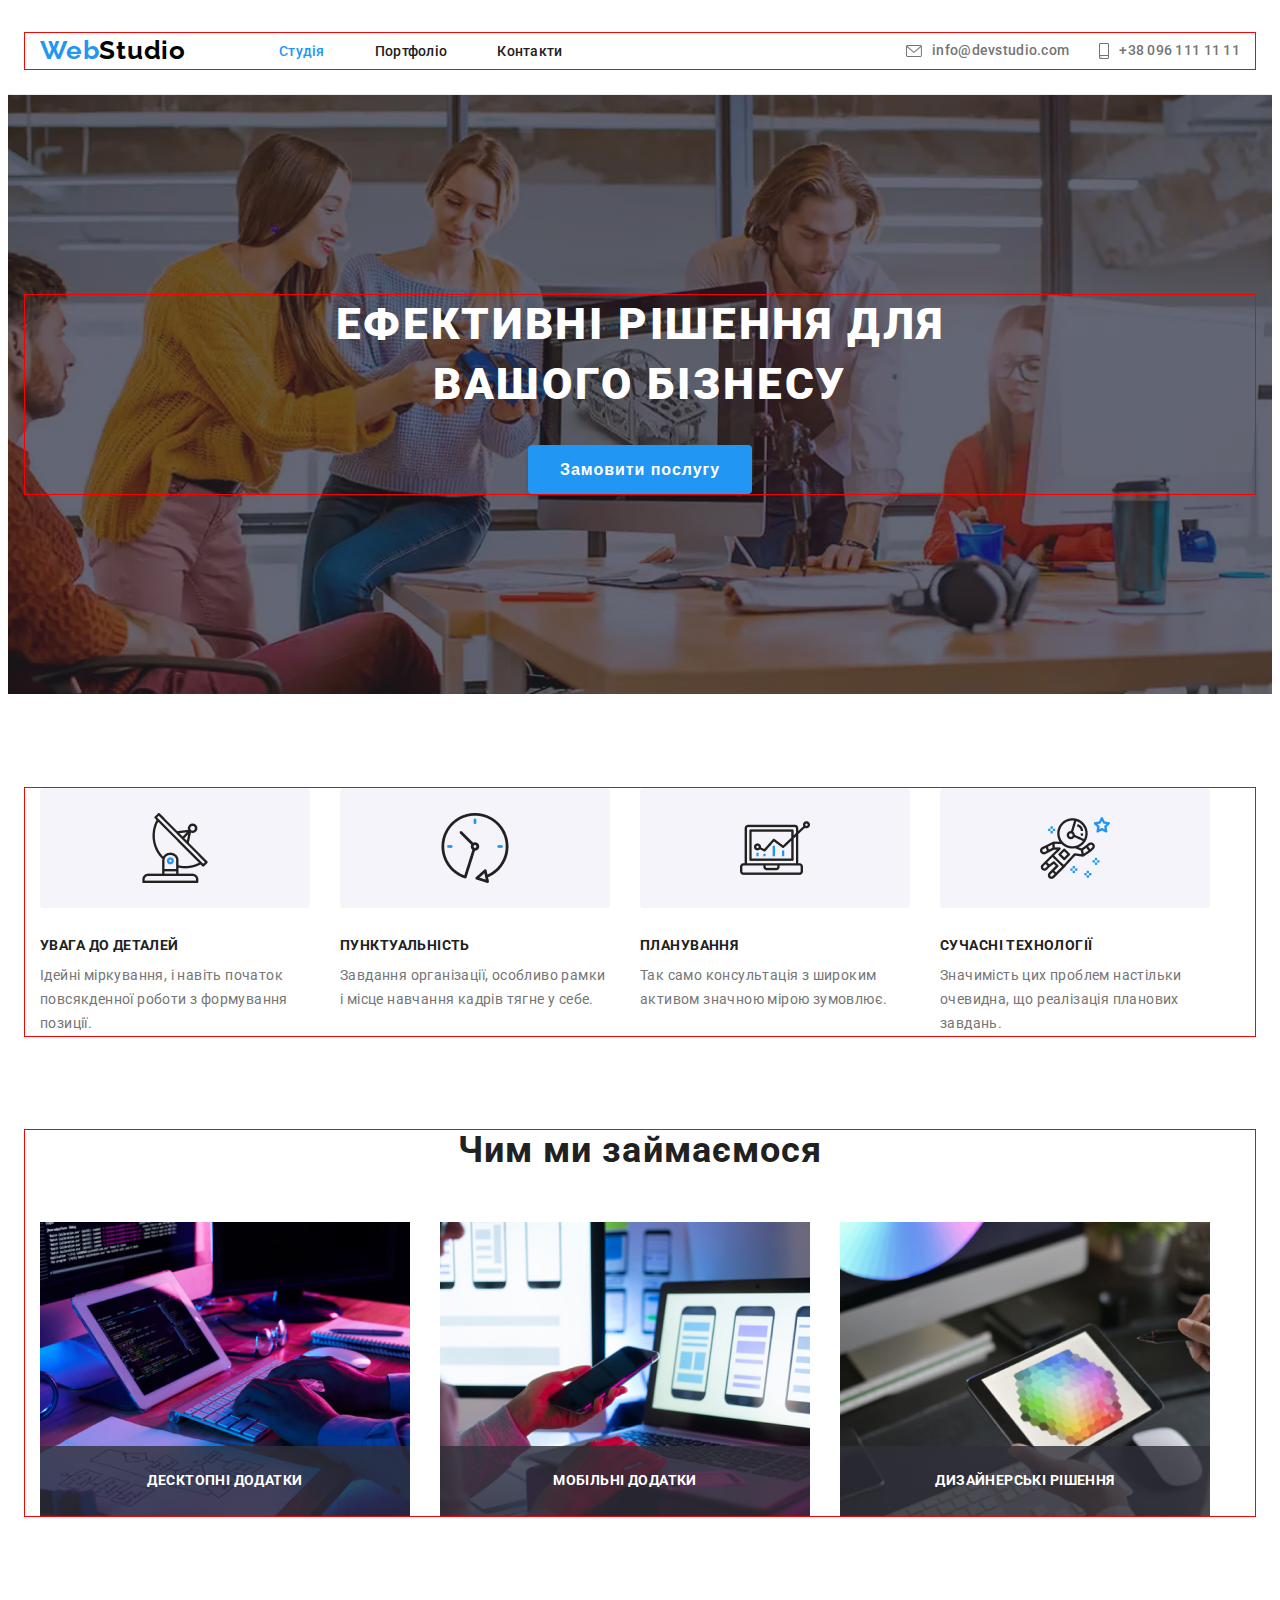
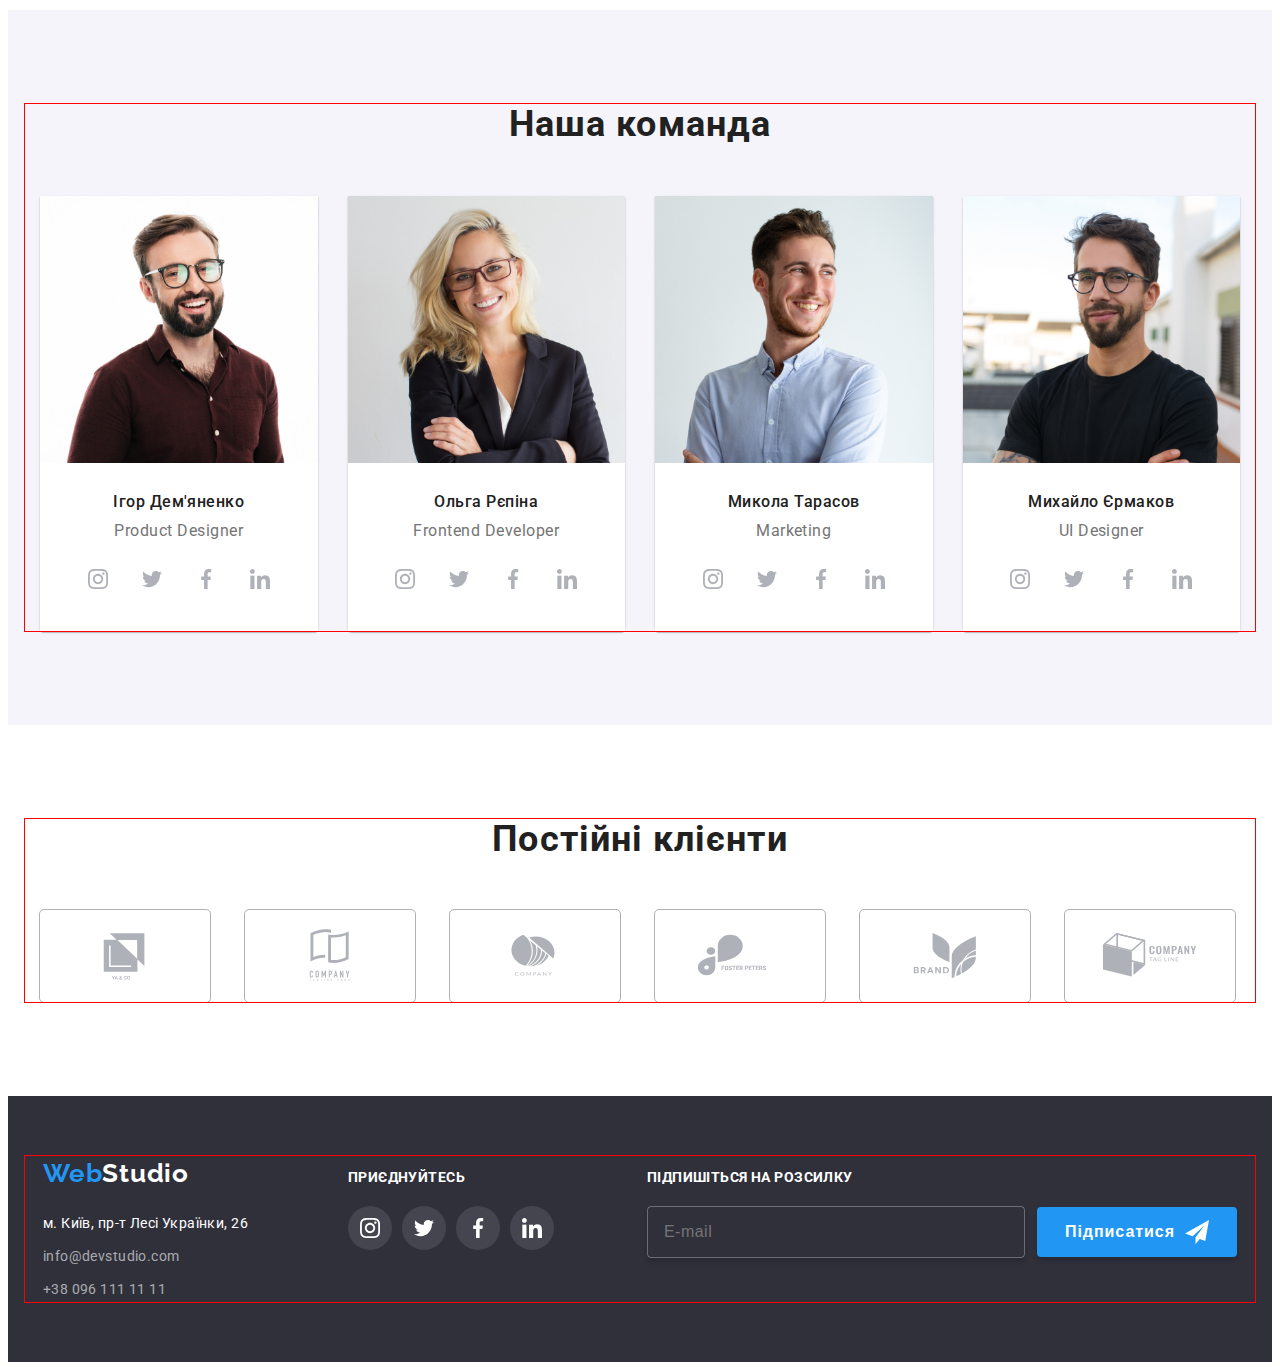
==== index.html @ dd6075b7 "WOTNI" ====
<!DOCTYPE html>
<html lang="en">
  <head>
    <meta charset="UTF-8" />
    <meta name="viewport" content="width=device-width, initial-scale=1.0" />
    <title>Document</title>
    <link
      rel="stylesheet"
      href="https://cdnjs.cloudflare.com/ajax/libs/modern-normalize/2.0.0/modern-normalize.min.css"
      integrity="sha512-4xo8blKMVCiXpTaLzQSLSw3KFOVPWhm/TRtuPVc4WG6kUgjH6J03IBuG7JZPkcWMxJ5huwaBpOpnwYElP/m6wg=="
      crossorigin="anonymous"
      referrerpolicy="no-referrer" />
    <link rel="preconnect" href="https://fonts.googleapis.com" />
    <link rel="preconnect" href="https://fonts.gstatic.com" crossorigin />
    <link
      href="https://fonts.googleapis.com/css2?family=Raleway:ital,wght@0,100..900;1,100..900&family=Roboto:ital,wght@0,100;0,300;0,400;0,500;0,700;0,900;1,100;1,300;1,400;1,500;1,700;1,900&display=swap"
      rel="stylesheet" />
   
    <link rel="stylesheet" href="./style/main.min.css" />
  </head>
  <body>
    <header class="header">
      <div class="container">
        <a href="./index.html" class="header__logo"
          ><span class="header__color">Web</span>Studio</a
        >
        <nav class="nav">
          <ul class="nav__list">
            <li class="nav__item">
              <a href="./index.html" class="nav__link curent">Студія</a>
            </li>
            <li class="nav__item">
              <a href="./pages/portfolio.html" class="nav__link">Портфоліо</a>
            </li>
            <li class="nav__item"><a href="#" class="nav__link">Контакти</a></li>
          </ul>
        </nav>
        <ul class="header__list">
          <li class="header__item">
            <a href="mailto:info@devstudio.com" class="header__link"
              ><svg class="header__icon">
                <use href="./img/symbol-defs.svg#icon-mail"></use>
                </svg><span class="header__cell">info@devstudio.com</span></a
            >
          </li>
          <li class="header__item">
            <a href="tel:+380961111111" class="header__link"
              ><svg class="header__icon">
                <use href="./img/symbol-defs.svg#icon-tel"></use>
                </svg>
                <span class="header__cell">+38 096 111 11 11</span></a>
          </li>
        </ul>
      </div>
    </header>
    <main>
      <section class="hero">
        <div class="container">
          <h1 class="hero__title">Ефективні рішення для вашого бізнесу</h1>
          <button type="button" class="hero__btn" data-modal-open>
            Замовити послугу
          </button>
        </div>
      </section>
      <section class="advant">
        <div class="container">
          <ul class="advant__list">
            <li class="advant__item">
              <h2 class="advant__title">УВАГА ДО ДЕТАЛЕЙ</h2>
              <p class="advant__text">
                Ідейні міркування, і навіть початок повсякденної роботи з
                формування позиції.
              </p>
            </li>
            <li class="advant__item">
              <h2 class="advant__title">ПУНКТУАЛЬНІСТЬ</h2>
              <p class="advant__text">
                Завдання організації, особливо рамки і місце навчання кадрів
                тягне у себе.
              </p>
            </li>
            <li class="advant__item">
              <h2 class="advant__title">ПЛАНУВАННЯ</h2>
              <p class="advant__text">
                Так само консультація з широким активом значною мірою зумовлює.
              </p>
            </li>
            <li class="advant__item">
              <h2 class="advant__title">СУЧАСНІ ТЕХНОЛОГІЇ</h2>
              <p class="advant__text">
                Значимість цих проблем настільки очевидна, що реалізація
                планових завдань.
              </p>
            </li>
          </ul>
        </div>
      </section>
      <section class="work">
        <div class="container">
          <h2 class="work__title">Чим ми займаємося</h2>
          <ul class="work__list">
            <li class="work__item">
              <img src="./img/comp.jpg" alt="comp" class="work-images" />
              <div class="work__wrap">
                <h3 class="work__deck">Десктопні додатки</h3>
              </div>
            </li>
            <li class="work__item">
              <img src="./img/tel.jpg" alt="tel" class="work__images" />
              <div class="work__wrap">
                <h3 class="work__deck">Мобільні додатки</h3>
              </div>
            </li>
            <li class="work__item">
              <img src="./img/tablet.jpg" alt="tablet" class="work__images" />
              <div class="work__wrap">
                <h3 class="work__deck">Дизайнерські рішення</h3>
              </div>
            </li>
          </ul>
        </div>
      </section>
      <section class="team">
        <div class="container">
          <h2 class="team__title">Наша команда</h2>
          <ul class="team__list">
            <li class="team__item">
              <img src="./img/igor.jpg" alt="igor" class="team__img" />
              <div class="team__wrap">
                <h3 class="team__name">Ігор Дем'яненко</h3>
                <p class="team__taxt">Product Designer</p>
                <ul class="team__items">
                  <li class="team__itm">
                    <a href="" class="team__link">
                      <svg class="team__icon">
                        <use href="./img/symbol-defs.svg#icon-instagram"></use>
                      </svg>
                    </a>
                  </li>
                  <li class="team__itm">
                    <a href="" class="team__link">
                      <svg class="team__icon">
                        <use href="./img/symbol-defs.svg#icon-twitter"></use>
                      </svg>
                    </a>
                  </li>
                  <li class="team__itm">
                    <a href="" class="team__link">
                      <svg class="team__icon">
                        <use href="./img/symbol-defs.svg#icon-facebook"></use>
                      </svg>
                    </a>
                  </li>
                  <li class="team__itm">
                    <a href="" class="team__link">
                      <svg class="team__icon">
                        <use href="./img/symbol-defs.svg#icon-linkedin"></use>
                      </svg>
                    </a>
                  </li>
                </ul>
              </div>
            </li>
            <li class="team__item">
              <img src="./img/olha.jpg" alt="olha" class="team__img" />
              <div class="team__wrap">
                <h3 class="team__name">Ольга Рєпіна</h3>
                <p class="team__taxt">Frontend Developer</p>
                <ul class="team__items">
                  <li class="team__itm">
                    <a href="" class="team__link">
                      <svg class="team__icon">
                        <use href="./img/symbol-defs.svg#icon-instagram"></use>
                      </svg>
                    </a>
                  </li>
                  <li class="team__itm">
                    <a href="" class="team__link">
                      <svg class="team__icon">
                        <use href="./img/symbol-defs.svg#icon-twitter"></use>
                      </svg>
                    </a>
                  </li>
                  <li class="team__itm">
                    <a href="" class="team__link">
                      <svg class="team__icon">
                        <use href="./img/symbol-defs.svg#icon-facebook"></use>
                      </svg>
                    </a>
                  </li>
                  <li class="team__itm">
                    <a href="" class="team__link">
                      <svg class="team__icon">
                        <use href="./img/symbol-defs.svg#icon-linkedin"></use>
                      </svg>
                    </a>
                  </li>
                </ul>
              </div>
            </li>
            <li class="team__item">
              <img src="./img/mukola.jpg" alt="mukola" class="team__img" />
              <div class="team__wrap">
                <h3 class="team__name">Микола Тарасов</h3>
                <p class="team__taxt">Marketing</p>
                <ul class="team__items">
                  <li class="team__itm">
                    <a href="" class="team__link">
                      <svg class="team__icon">
                        <use href="./img/symbol-defs.svg#icon-instagram"></use>
                      </svg>
                    </a>
                  </li>
                  <li class="team__itm">
                    <a href="" class="team__link">
                      <svg class="team__icon">
                        <use href="./img/symbol-defs.svg#icon-twitter"></use>
                      </svg>
                    </a>
                  </li>
                  <li class="team__itm">
                    <a href="" class="team__link">
                      <svg class="team__icon">
                        <use href="./img/symbol-defs.svg#icon-facebook"></use>
                      </svg>
                    </a>
                  </li>
                  <li class="team__itm">
                    <a href="" class="team__link">
                      <svg class="team__icon">
                        <use href="./img/symbol-defs.svg#icon-linkedin"></use>
                      </svg>
                    </a>
                  </li>
                </ul>
              </div>
            </li>
            <li class="team__item">
              <img src="./img/michael.jpg" alt="michael" class="team__img" />
              <div class="team__wrap">
                <h3 class="team__name">Михайло Єрмаков</h3>
                <p class="team__taxt">UI Designer</p>
                <ul class="team__items">
                  <li class="team__itm">
                    <a href="" class="team__link">
                      <svg class="team__icon">
                        <use href="./img/symbol-defs.svg#icon-instagram"></use>
                      </svg>
                    </a>
                  </li>
                  <li class="team__itm">
                    <a href="" class="team__link">
                      <svg class="team__icon">
                        <use href="./img/symbol-defs.svg#icon-twitter"></use>
                      </svg>
                    </a>
                  </li>
                  <li class="team__itm">
                    <a href="" class="team__link">
                      <svg class="team__icon">
                        <use href="./img/symbol-defs.svg#icon-facebook"></use>
                      </svg>
                    </a>
                  </li>
                  <li class="team__itm">
                    <a href="" class="team__link">
                      <svg class="team__icon">
                        <use href="./img/symbol-defs.svg#icon-linkedin"></use>
                      </svg>
                    </a>
                  </li>
                </ul>
              </div>
            </li>
          </ul>
        </div>
      </section>
      <section class="client">
        <div class="container">
          <h2 class="client__title">Постійні клієнти</h2>
          <ul class="client__list">
            <li class="client__item">
              <a href="" class="client__link">
                <svg class="client__icon">
                  <use href="./img/symbol-defs.svg#icon-yago"></use>
                </svg>
              </a>
            </li>
            <li class="client__item">
              <a href="" class="client__link">
                <svg class="client__icon">
                  <use href="./img/symbol-defs.svg#icon-company"></use>
                </svg>
              </a>
            </li>
            <li class="client__item">
              <a href="" class="client__link">
                <svg class="client__icon">
                  <use href="./img/symbol-defs.svg#icon-company1"></use>
                </svg>
              </a>
            </li>
            <li class="client__item">
              <a href="" class="client__link">
                <svg class="client__icon">
                  <use href="./img/symbol-defs.svg#icon-foster"></use>
                </svg>
              </a>
            </li>
            <li class="client__item">
              <a href="" class="client__link">
                <svg class="client__icon">
                  <use href="./img/symbol-defs.svg#icon-brand"></use>
                </svg>
              </a>
            </li>
            <li class="client__item">
              <a href="" class="client__link">
                <svg class="client__icon">
                  <use href="./img/symbol-defs.svg#icon-tag-line"></use>
                </svg>
              </a>
            </li>
          </ul>
        </div>
      </section>
    </main>
    <footer class="footer">
      <div class="container">
        <div class="footer__wrapper">
          <a href="./index.html" class="footer__logo"
            ><span class="footer__color">Web</span>Studio</a
          >
          <address class="footer__address">
            <a
              href="https://www.google.com/maps?sca_esv=b5919fffce7396f9&sca_upv=1&rlz=1C1CHZN_ruUA982UA982&output=search&q=%D0%BC.+%D0%9A%D0%B8%D1%97%D0%B2,+%D0%BF%D1%80-%D1%82+%D0%9B%D0%B5%D1%81%D1%96+%D0%A3%D0%BA%D1%80%D0%B0%D1%97%D0%BD%D0%BA%D0%B8,+26&source=lnms&fbs=[base64]&entry=mc&ved=1t:200715&ictx=111"
              target="_blank"
              class="footer__position"
              >м. Київ, пр-т Лесі Українки, 26</a
            >
            <ul class="footer__list">
              <li class="footer__item">
                <a href="mailto:info@devstudio.com" class="footer__link"
                  >info@devstudio.com</a
                >
              </li>
              <li class="footer__item">
                <a href="tel:+380961111111" class="footer__link"
                  >+38 096 111 11 11</a
                >
              </li>
            </ul>
          </address>
        </div>
        <div class="footer__box">
          <h2 class="footer__title">приєднуйтесь</h2>
          <ul class="footer__items">
            <li class="footer__itm">
              <a href="" class="footer__social">
                <svg class="footer__icon">
                  <use href="./img/symbol-defs.svg#icon-instagram"></use>
                </svg>
              </a>
            </li>
            <li class="footer__itm">
              <a href="" class="footer__social">
                <svg class="footer__icon">
                  <use href="./img/symbol-defs.svg#icon-twitter"></use>
                </svg>
              </a>
            </li>
            <li class="footer__itm">
              <a href="" class="footer__social">
                <svg class="footer__icon">
                  <use href="./img/symbol-defs.svg#icon-facebook"></use>
                </svg>
              </a>
            </li>
            <li class="footer__itm">
              <a href="" class="footer__social">
                <svg class="footer__icon">
                  <use href="./img/symbol-defs.svg#icon-linkedin"></use>
                </svg>
              </a>
            </li>
          </ul>
        </div>
        <div class="footer__block">
          <b class="footer__subscribe">Підпишіться на розсилку</b>
          <form class="footer__form">
            <input type="email" placeholder="E-mail" class="footer__input" />
            <button type="submit" class="footer__btn">
              Підписатися
              <svg class="footer__plane">
                <use href="./img/symbol-defs.svg#icon-plane"></use>
              </svg>
            </button>
          </form>
        </div>
      </div>
    </footer>
    <!-- <div class="backdrop is-hidden" data-modal>
      <div class="modal">
        <h2 class="modal__title">Залиште свої дані, ми вам передзвонимо</h2>
        <form class="modal__form">
          <div class="modal__box">
            <label class="modal__label" for="name"
              >Ім'я
              <input type="text" class="modal__input" id="name" required />
              <svg class="modal__icon">
                <use href="./img/symbol-defs.svg#icon-person"></use>
              </svg>
            </label>
          </div>
          <div class="modal__box">
            <label class="modal__label" for="tel"
              >Телефон
              <input
                type="tel"
                class="modal__input"
                id="tel"
                required
                pattern="^(\+?38)?0\d{9}$"
                placeholder="+380501234567" />

              <svg class="modal__icon">
                <use href="./img/symbol-defs.svg#icon-phone"></use>
              </svg>
            </label>
          </div>
          <div class="modal__box">
            <label class="modal__label" for="post"
              >Пошта
              <input type="email" class="modal__input" id="post" required />

              <svg class="modal__icon">
                <use href="./img/symbol-defs.svg#icon-email"></use>
              </svg>
            </label>
          </div>
          <label class="modal__label" for="coment"
            >Коментар
            <textarea
              name="feedback"
              placeholder="Введіть текст"
              class="modal__coment"
              id="coment"
              required></textarea>
          </label>
          <div class="modal__wrap">
            <label class="modal__checked" for="check">
              <input type="checkbox" class="modal__check" id="check" required />
              <span class="modal__span">Погоджуюся з розсилкою та приймаю</span>
            </label>
            <a href="/" class="modal__link"> Умови договору</a>
          </div>
          <button type="submit" class="modal__btn">Відправити</button>
          <button type="button" class="btn__close" data-modal-close>
            <svg class="form__close">
              <use href="./img/symbol-defs.svg#icon-close"></use>
            </svg>
          </button>
        </form>
      </div>
    </div> -->
    <script src="./js/modal.js"></script>
  </body>
</html>
---- style/main.min.css ----
body{font-family:"Roboto"}.container{max-width:1200px;margin:0 auto;padding:0 15px;outline:1px solid red}@media screen and (min-width: 480px){.container{width:480px}}@media screen and (min-width: 768px){.container{width:768px}}@media screen and (min-width: 1200px){.container{width:1200px}}ul{list-style:none;margin:0;padding:0}a{text-decoration:none}img{display:block;width:100%;height:auto;max-width:100%}h1,h2,h3,p{margin:0}.header{padding:10px 0;border-bottom:1px solid #ececec}@media screen and (min-width: 768px){.header{padding:21px 0}}@media screen and (min-width: 1200px){.header{padding:25px 0}}.header>.container{display:flex;align-items:center}.header__logo{color:#000;font-family:"Raleway";font-size:24px;font-weight:700;line-height:1.38;letter-spacing:.72px;margin-right:auto;animation:logo-scale 5000ms alternate infinite}@media screen and (min-width: 768px){.header__logo{margin-right:88px}}@media screen and (min-width: 1200px){.header__logo{font-size:26px;letter-spacing:.78px;margin-right:93px}}@keyframes logo-scale{0%{transform:scale(0.9)}100%{transform:scale(1.1)}}.header__color{color:#2196f3}.header__list{display:none;margin-left:auto}@media screen and (min-width: 768px){.header__list{display:flex;flex-direction:column;gap:10px}}@media screen and (min-width: 1200px){.header__list{flex-direction:row;gap:30px}}.header__item:nth-child(2) .header__icon{width:10px;height:16px}.header__link{display:flex;align-items:center;gap:10px}.header__link:hover .header__cell,.header__link:focus .header__cell{color:#2196f3}.header__link:hover .header__icon,.header__link:focus .header__icon{fill:#2196f3}.header__cell{color:#757575;font-size:14px;font-weight:500;line-height:1.14;letter-spacing:.28px;transition:color 250ms cubic-bezier(0.4, 0, 0.2, 1)}.header__icon{width:16px;height:12px;fill:#757575;transition:fill 250ms cubic-bezier(0.4, 0, 0.2, 1)}.nav{display:none}@media screen and (min-width: 768px){.nav{display:block}}.nav__list{display:flex;gap:50px}.nav__item{position:relative}.nav__link{color:#212121;font-size:14px;font-weight:500;line-height:1.14;letter-spacing:.28px;transition:color 250ms cubic-bezier(0.4, 0, 0.2, 1)}.nav__link:hover,.nav__link:focus{color:#2196f3}.curent{color:#2196f3}.curent::after{content:"";display:block;opacity:0;border-radius:2px;background-color:#2196f3;width:100%;height:4px;position:absolute;top:49px;left:0;transition:550ms cubic-bezier(0.4, 0, 0.2, 1);transform:scale(0)}.curent:hover::after{opacity:1;transform:scale(1)}.hero{padding-top:118px;padding-bottom:118px;background-image:linear-gradient(rgba(47, 48, 58, 0.4), rgba(47, 48, 58, 0.4)),url(../img/hero.webp);background-position:center;background-repeat:no-repeat;background-size:cover;text-align:center;overflow:hidden}@media screen and (min-width: 1200px){.hero{padding-top:200px;padding-bottom:200px}}.hero__title{color:#fff;text-align:center;font-size:26px;font-weight:900;line-height:1.36;letter-spacing:1.56px;text-transform:uppercase;width:100%;margin-left:auto;margin-right:auto;margin-bottom:30px;animation-name:title-move;animation-duration:2000ms}@media screen and (min-width: 480px){.hero__title{width:360px}}@media screen and (min-width: 1200px){.hero__title{font-size:44px;letter-spacing:2.64px;width:696px}}@keyframes title-move{0%{transform:translateX(-1500px) scale(0);color:#000}100%{transform:translateX(0) scale(1);color:#fff}}.hero__btn{color:#fff;text-align:center;font-size:16px;font-weight:700;line-height:1.87;letter-spacing:.96px;background-color:#2196f3;padding:10px 24px;border:none;border-radius:4px;box-shadow:0px 4px 4px 0px rgba(0,0,0,.15);animation-name:btn-move;animation-duration:2000ms}@media screen and (min-width: 1200px){.hero__btn{padding:10px 32px}}@keyframes btn-move{0%{transform:translateX(1500px) rotate(0) scale(0);color:#000;background-color:red}100%{transform:translateX(0) rotate(360deg) scale(1);color:#fff;background-color:#2196f3}}.advant{padding-top:60px}@media screen and (min-width: 1200px){.advant{padding-top:94px}}.advant__list{display:flex;flex-wrap:wrap;gap:30px}.advant__item::before{content:"";margin-bottom:30px;display:block;width:100%;height:120px;border-radius:4px;background-color:#f5f4fa;background-position:center;background-repeat:no-repeat}@media screen and (min-width: 480px){.advant__item::before{width:450px}}@media screen and (min-width: 768px){.advant__item::before{width:354px}}@media screen and (min-width: 1200px){.advant__item::before{width:270px}}.advant__item:first-child::before{background-image:url(../img/antenna.png)}.advant__item:nth-child(2)::before{background-image:url(../img/clock.png)}.advant__item:nth-child(3)::before{background-image:url(../img/diagram.png)}.advant__item:last-child::before{background-image:url(../img/astronaut.png)}.advant__title{color:#212121;font-size:14px;font-weight:700;line-height:1.14;letter-spacing:.42px;text-transform:uppercase;margin-bottom:10px;text-align:center}@media screen and (min-width: 768px){.advant__title{text-align:start}}.advant__text{width:100%;color:#757575;font-size:14px;font-weight:400;line-height:1.71;letter-spacing:.4px}@media screen and (min-width: 480px){.advant__text{width:450px}}@media screen and (min-width: 768px){.advant__text{width:354px}}@media screen and (min-width: 1200px){.advant__text{width:270px}}.work{display:none;padding-top:94px;padding-bottom:94px;text-align:center}@media screen and (min-width: 1200px){.work{display:block}}.work__title{color:#212121;text-align:center;font-size:36px;font-weight:700;line-height:1.16;letter-spacing:1.08px;margin-bottom:50px}.work__list{display:flex;gap:30px}.work__item{position:relative}.work__wrap{padding-top:27px;padding-bottom:27px;background-color:rgba(47,48,58,.8);position:absolute;bottom:0;left:0;width:100%}.work__deck{color:#fff;text-align:center;font-size:14px;font-weight:700;line-height:1.14;letter-spacing:.42px;text-transform:uppercase}.team{padding-top:60px;padding-bottom:60px;text-align:center;background-color:#f5f4fa}@media screen and (min-width: 1200px){.team{padding-top:94px;padding-bottom:94px}}.team__title{color:#212121;text-align:center;font-weight:700;margin-bottom:30px;font-size:28px;line-height:1.178571429;letter-spacing:.84px}@media screen and (min-width: 1200px){.team__title{margin-bottom:50px;line-height:1.16;letter-spacing:1.08px;font-size:36px}}.team__list{display:flex;gap:30px;flex-wrap:wrap}.team__item{flex-basis:100%;border-radius:0px 0px 4px 4px;box-shadow:0px 1px 3px 0px rgba(0,0,0,.12),0px 1px 1px 0px rgba(0,0,0,.14),0px 2px 1px 0px rgba(0,0,0,.2)}@media screen and (min-width: 480px){.team__item{flex-basis:100%}}@media screen and (min-width: 768px){.team__item{flex-basis:calc((100% - 30px)/2)}}@media screen and (min-width: 1200px){.team__item{flex-basis:calc((100% - 90px)/4)}}.team__img{width:100%}.team__wrap{padding-top:30px;padding-bottom:24px;background:#fff}@media screen and (min-width: 1200px){.team__wrap{padding-bottom:30px}}.team__name{color:#212121;text-align:center;font-size:16px;font-weight:500;line-height:1.18;letter-spacing:.48px;margin-bottom:10px}.team__taxt{color:#757575;text-align:center;font-size:16px;font-weight:400;line-height:1.18;letter-spacing:.48px;margin-bottom:16px}.team__items{display:flex;justify-content:center;gap:10px}.team__link{padding:12px 12px;border-radius:50%;display:flex;justify-content:center;align-items:center;transition-property:background-color;transition-duration:250ms;transition-timing-function:cubic-bezier(0.4, 0, 0.2, 1)}.team__link:hover,.team__link:focus{border:none;background-color:#2196f3;outline:0px solid #2196f3}.team__link:hover .team__icon,.team__link:focus .team__icon{fill:#fff}.team__icon{width:20px;height:20px;fill:#afb1b8;transition-property:fill;transition-duration:250ms;transition-timing-function:cubic-bezier(0.4, 0, 0.2, 1)}.client{padding-top:60px;padding-bottom:60px;text-align:center}@media screen and (min-width: 1200px){.client{padding-top:94px;padding-bottom:94px}}.client__title{color:#212121;text-align:center;font-size:28px;font-weight:700;line-height:1.16;letter-spacing:.84px;margin-bottom:30px}@media screen and (min-width: 1200px){.client__title{margin-bottom:50px;font-size:36px;letter-spacing:1.08px}}.client__list{display:flex;gap:30px;flex-wrap:wrap}.client__item{flex-basis:calc((100% - 30px)/2)}@media screen and (min-width: 480px){.client__item{flex-basis:calc((100% - 30px)/2)}}@media screen and (min-width: 768px){.client__item{flex-basis:calc((100% - 60px)/3)}}@media screen and (min-width: 1200px){.client__item{flex-basis:calc((100% - 150px)/6)}}.client__item:hover .client__link{border-color:#2196f3}.client__item:hover .client__icon{fill:#2196f3}.client__link{border-radius:4px;outline:1px solid #afb1b8;height:92px;width:100%;display:flex;justify-content:center;align-items:center;transition-property:border-color;transition-duration:250ms;transition-timing-function:cubic-bezier(0.4, 0, 0.2, 1)}@media screen and (min-width: 486px){.client__link{width:210px}}@media screen and (min-width: 768px){.client__link{width:226px}}@media screen and (min-width: 1200px){.client__link{width:170px}}.client__icon{width:106px;height:60px;fill:#afb1b8;transition-property:fill;transition-duration:250ms;transition-timing-function:cubic-bezier(0.4, 0, 0.2, 1)}.footer{padding-top:60px;padding-bottom:60px;background-color:#2f303a}.footer>.container{display:flex;align-items:first baseline;flex-wrap:wrap;justify-content:center;flex-direction:column}@media screen and (min-width: 768px){.footer>.container{flex-direction:row}}.footer__wrapper{width:235px}.footer__logo{color:#fff;font-family:"Raleway";font-size:24px;font-weight:700;line-height:1.38;letter-spacing:.72px}@media screen and (min-width: 1200px){.footer__logo{font-size:26px;letter-spacing:.78px}}.footer__color{color:#2196f3}.footer__address{font-style:normal;margin-top:20px}@media screen and (min-width: 768px){.footer__box{margin-left:165px}}@media screen and (min-width: 1200px){.footer__box{margin-left:70px}}.footer__position{color:#fff;font-size:14px;font-weight:400;line-height:1.71;letter-spacing:.42px;margin-bottom:9px}.footer__list{display:flex;flex-direction:column;gap:9px;margin-top:9px}.footer__link{color:rgba(255,255,255,.6);font-size:14px;font-weight:400;line-height:1.71;letter-spacing:.42px}.footer__title{color:#fff;font-size:14px;font-weight:700;line-height:1.14;letter-spacing:.42px;text-transform:uppercase;margin-bottom:20px}.footer__items{display:flex;gap:10px}.footer__social{padding:12px;display:flex;justify-content:center;align-items:center;border-radius:50%;background-color:rgba(255,255,255,.1);transition-property:background-color;transition-duration:250ms;transition-timing-function:cubic-bezier(0.4, 0, 0.2, 1)}.footer__social:hover{background-color:#2196f3}.footer__icon{width:20px;height:20px;fill:#fff;transition-property:fill;transition-duration:250ms;transition-timing-function:cubic-bezier(0.4, 0, 0.2, 1)}.footer__block{margin-left:93px}.footer__subscribe{color:#fff;font-size:14px;font-weight:700;line-height:1.14;letter-spacing:.42px;text-transform:uppercase;margin-bottom:20px;display:inline-block}.footer__form{display:flex;align-items:center;gap:20px;flex-direction:column}@media screen and (min-width: 1200px){.footer__form{flex-direction:row;gap:12px}}.footer__input{color:rgba(255,255,255,.6);font-size:16px;font-weight:400;line-height:1.25;letter-spacing:.48px;padding-top:15px;padding-bottom:15px;padding-left:16px;border-radius:4px;border:1px solid rgba(255,255,255,.3);background:rgba(33,150,243,0);box-shadow:0px 4px 4px 0px rgba(0,0,0,.15);width:358px}.footer__btn{color:#fff;background-color:#2196f3;padding:10px 28px;text-align:center;font-size:16px;font-weight:700;line-height:1.87;letter-spacing:.96px;border-radius:4px;box-shadow:0px 4px 4px 0px rgba(0,0,0,.15);border:none;display:flex;align-items:center;gap:10px}.footer__plane{width:24px;height:24px;fill:#fff}.backdrop{position:fixed;display:flex;justify-content:center;align-items:center;top:0;left:0;width:100%;height:100%;background-image:linear-gradient(rgba(0, 0, 0, 0.5), rgba(0, 0, 0, 0.5));opacity:1;transition:opacity 400ms cubic-bezier(0.175, 0.885, 0.32, 1.275)}.is-hidden{opacity:0;pointer-events:none;visibility:hidden}.is-hidden .modal{transform:translate(0) rotate(360deg)}.modal{position:absolute;top:50%;left:50%;transform:translate(-50%, -50%);padding:40px;border-radius:4px;background:#fff;box-shadow:0px 1px 3px 0px rgba(0,0,0,.12),0px 1px 1px 0px rgba(0,0,0,.14),0px 2px 1px 0px rgba(0,0,0,.2);transition:visibility 400ms cubic-bezier(0.175, 0.885, 0.32, 1.275),opacity 400ms cubic-bezier(0.175, 0.885, 0.32, 1.275),box-shadow 400ms cubic-bezier(0.175, 0.885, 0.32, 1.275),transform 1s}.modal__title{color:#212121;text-align:center;font-size:20px;font-weight:700;line-height:1.15;letter-spacing:.6px;margin-bottom:12px;text-align:center}.modal__form{font-size:20px}.modal__box{position:relative}.modal__label{color:#757575;font-size:12px;font-weight:400;line-height:1.16;letter-spacing:.12px}.modal__icon{width:18px;height:18px;fill:#212121;position:absolute;top:55%;left:14px}.modal__input{display:block;margin-top:4px;margin-bottom:10px;width:100%;height:40px;border-radius:4px;border:1px solid rgba(33,33,33,.2);outline:rgba(0,0,0,0);padding:11px 12px 11px 42px;font-size:14px}.modal__input:hover,.modal__input:focus{border:1px solid #2196f3}.modal__input:hover+.modal__icon,.modal__input:focus+.modal__icon{fill:#2196f3}.modal__coment{display:block;margin-top:4px;margin-bottom:20px;padding:12px 16px;border-radius:4px;border:1px solid rgba(33,33,33,.2);width:100%;height:120px;color:rgba(117,117,117,.5);font-size:12px;font-weight:400;line-height:1.16;letter-spacing:.12px;resize:none;outline:rgba(0,0,0,0);font-size:14px}.modal__coment:focus{border-color:#2196f3}.modal__wrap{display:flex;align-items:center;gap:4px;margin-left:12px;margin-right:11px}.modal__checked{display:flex;align-items:center}.modal__check{width:16px;height:15px}.modal__span{color:#757575;font-size:14px;font-weight:400;line-height:1.71;letter-spacing:.42px;margin-left:8px}.modal__link{color:#2196f3;font-size:14px;font-weight:400;line-height:24px;letter-spacing:.42px;text-decoration-line:underline}.modal__btn{color:#fff;text-align:center;font-size:16px;font-weight:700;line-height:1.87;letter-spacing:.96px;padding:10px 52px;background-color:#2196f3;border:none;border-radius:4px;box-shadow:0px 4px 4px 0px rgba(0,0,0,.15);display:block;margin-left:auto;margin-right:auto;margin-top:30px}.btn__close{position:absolute;top:8px;right:8px;background-color:rgba(0,0,0,0);width:30px;height:30px;border-radius:50%;border:1px solid rgba(0,0,0,.1);outline:rgba(0,0,0,0);display:flex;justify-content:center;align-items:center}.btn__close:hover,.btn__close:focus{cursor:pointer}.btn__close:hover .form__close,.btn__close:focus .form__close{fill:#2196f3}.form__close{width:18px;height:18px;fill:#000}.card{padding-top:94px;padding-bottom:94px}.card__list{display:flex;flex-wrap:wrap;gap:30px}.card__item{flex-basis:calc((100% - 60px)/3);border:1px solid #eee;transition-property:box-shadow;transition-duration:250ms;transition-timing-function:cubic-bezier(0.4, 0, 0.2, 1)}.card__item:hover{box-shadow:0px 1px 1px 0px rgba(0,0,0,.12),0px 4px 4px 0px rgba(0,0,0,.06),1px 4px 6px 0px rgba(0,0,0,.16)}.card__item:hover .card__desk{opacity:1}.card__box{position:relative;overflow:hidden}.card__img{width:100%}.card__desk{width:100%;height:100%;background-color:#2196f3;padding:63px 24px;color:#fff;font-size:18px;font-weight:400;line-height:1.55;letter-spacing:.54px;opacity:0;position:absolute;top:0;left:0;transition-property:opacity;transition-duration:250ms;transition-timing-function:cubic-bezier(0.4, 0, 0.2, 1)}.card__wrap{padding:20px 24px}.card__title{color:#212121;font-size:18px;font-weight:700;line-height:2;letter-spacing:1.08px;margin-bottom:4px}.card__text{color:#757575;font-size:16px;font-weight:400;line-height:1.87;letter-spacing:.48px}.button__list{display:flex;gap:8px;justify-content:center;margin-bottom:50px}.button__btn{color:#212121;text-align:center;font-size:16px;font-style:normal;font-weight:500;line-height:1.62;letter-spacing:.48px;border-radius:4px;background:#f5f4fa;padding:6px 22px;border:none;transition-property:color,background-color,box-shadow;transition-duration:250ms;transition-timing-function:cubic-bezier(0.4, 0, 0.2, 1)}.button__btn:hover,.button__btn:focus{color:#fff;background-color:#2196f3;box-shadow:0px 3px 1px 0px rgba(0,0,0,.1),0px 1px 2px 0px rgba(0,0,0,.08),0px 2px 2px 0px rgba(0,0,0,.12)}/*# sourceMappingURL=main.min.css.map */
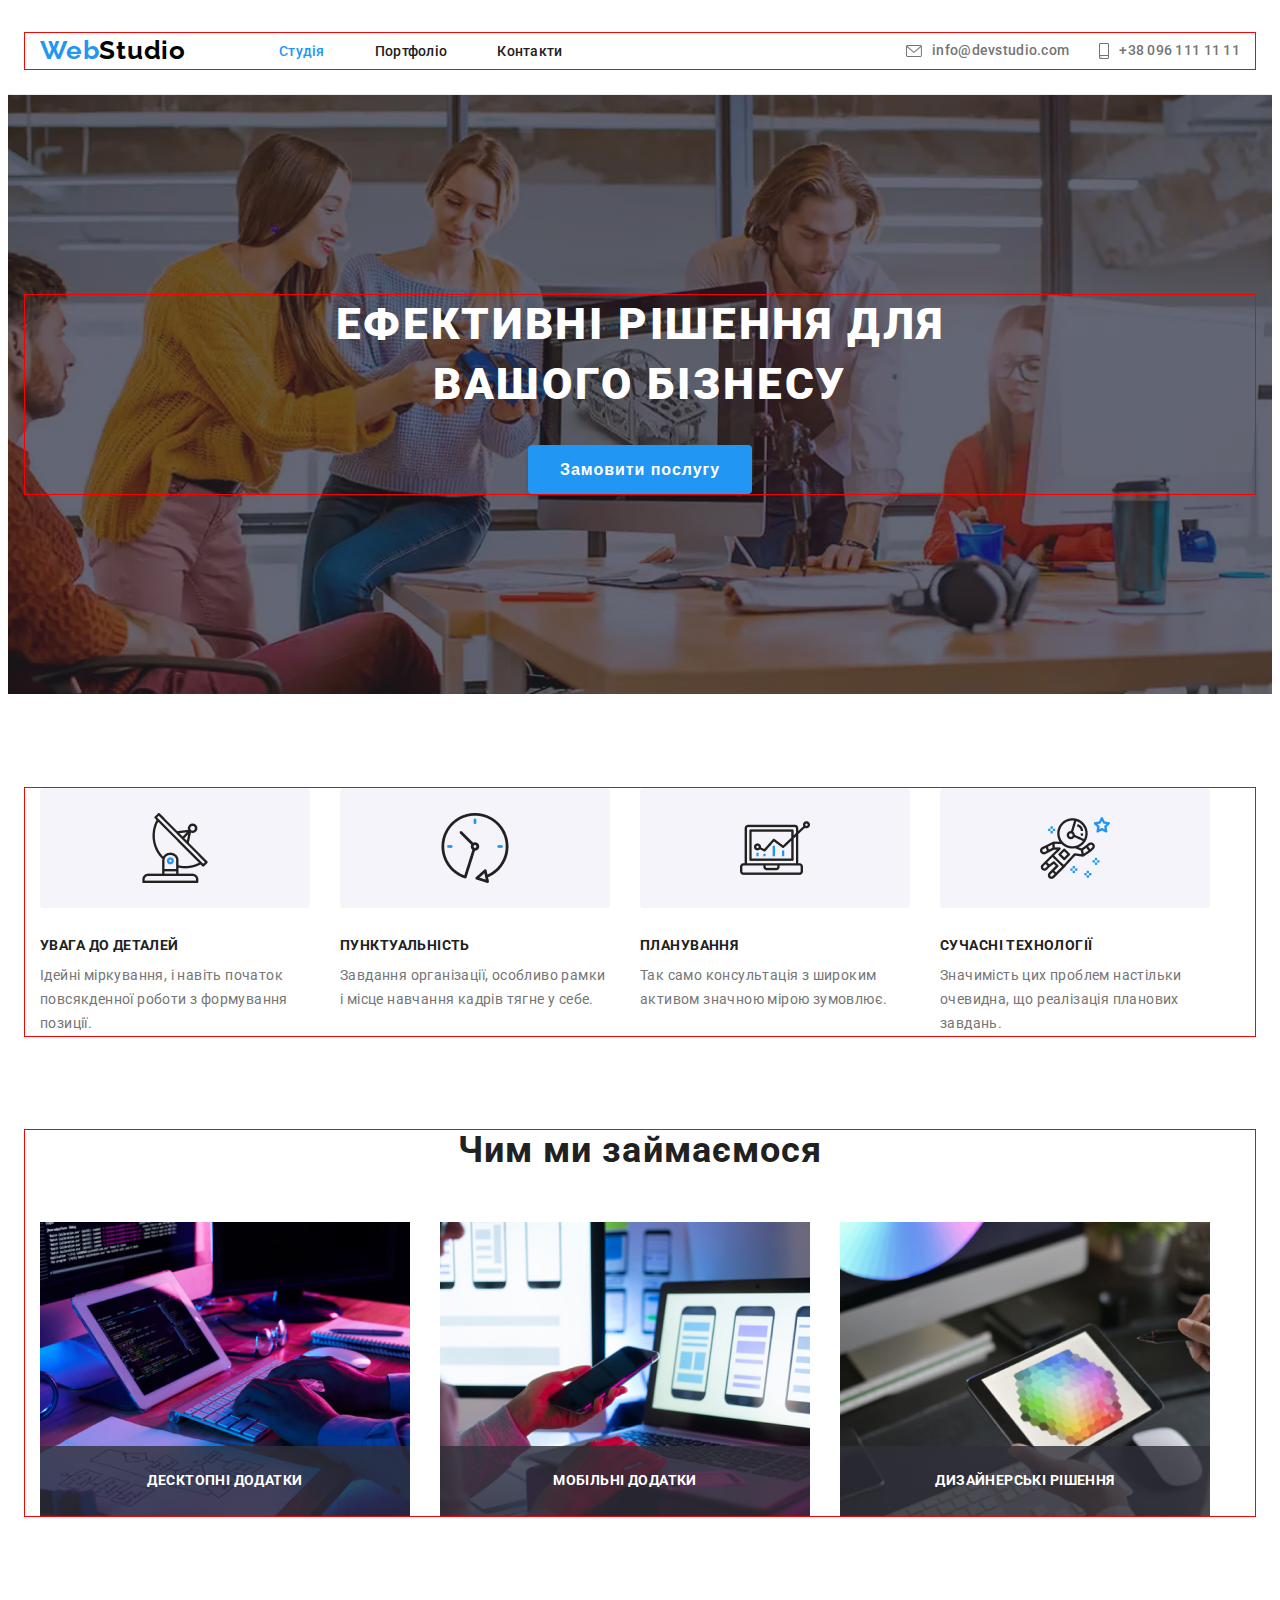
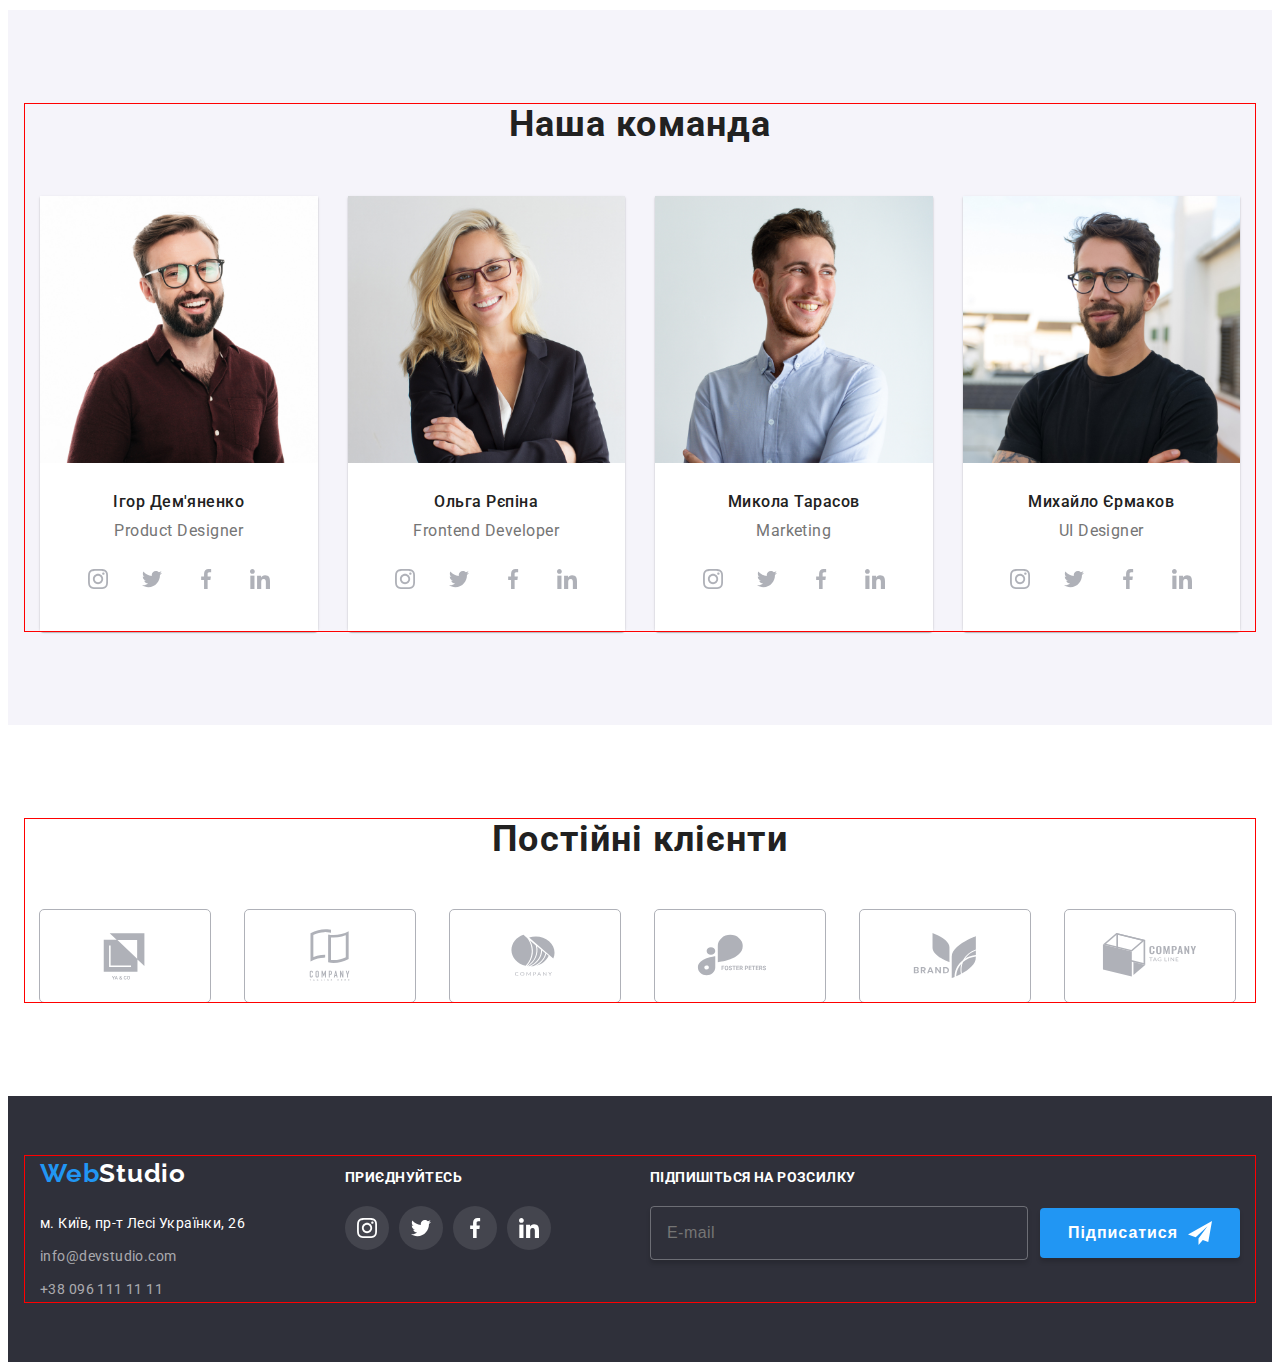
==== commit 5e94ce5b: "fff" ====
--- a/index.html
+++ b/index.html
@@ -24,6 +24,11 @@
         <a href="./index.html" class="header__logo"
           ><span class="header__color">Web</span>Studio</a
         >
+        <button type="button" class="header__menu" data-menu-open>
+          <svg class="header__burger">
+            <use href="./img/symbol-defs.svg#icon-menu"></use>
+          </svg>
+        </button>
         <nav class="nav">
           <ul class="nav__list">
             <li class="nav__item">
@@ -51,6 +56,30 @@
                 <span class="header__cell">+38 096 111 11 11</span></a>
           </li>
         </ul>
+        <div class="menu is-hidden" data-menu>
+          <button type="button" class="menu__close" data-menu-close>
+            <svg class="menu__icon">
+              <use href="./img/symbol-defs.svg#icon-close"></use>
+            </svg>
+          </button>
+          <ul class="menu__list">
+            <li class="menu__item"><a href="./index.html" class="menu__link">Студія</a></li>
+            <li class="menu__item"><a href="./pages/portfolio.html" class="menu__link">Портфоліо</a></li>
+            <li class="menu__item"><a href="#" class="menu__link">Контакти</a></li>
+
+          </ul>
+          <ul class="menu__items">
+            <li class="menu__elem"><a href="tel:+380961111111" class="menu__contacttel">+38 096 111 11 11</a></li>
+            <li class="menu__elem"><a href="mailto:info@devstudio.com" class="menu__contact">info@devstudio.com</a></li>
+          </ul>
+
+        <ul class="menu__social">
+          <li class="menu__el"><a href="#" class="menu__ciberlink">Instagram</a></li>
+          <li class="menu__el"><a href="#" class="menu__ciberlink">Twitter</a></li>
+          <li class="menu__el"><a href="#" class="menu__ciberlink">Facebook</a></li>
+          <li class="menu__el"><a href="#" class="menu__ciberlink">LinkedIn</a></li>
+        </ul>
+        </div>
       </div>
     </header>
     <main>
@@ -399,7 +428,7 @@
         </div>
       </div>
     </footer>
-    <!-- <div class="backdrop is-hidden" data-modal>
+    <div class="backdrop is-hidden" data-modal>
       <div class="modal">
         <h2 class="modal__title">Залиште свої дані, ми вам передзвонимо</h2>
         <form class="modal__form">
@@ -462,7 +491,8 @@
           </button>
         </form>
       </div>
-    </div> -->
+    </div>
     <script src="./js/modal.js"></script>
+    <script src="./js/mobile-menu.js"></script>
   </body>
 </html>
--- a/style/main.min.css
+++ b/style/main.min.css
@@ -1 +1 @@
-body{font-family:"Roboto"}.container{max-width:1200px;margin:0 auto;padding:0 15px;outline:1px solid red}@media screen and (min-width: 480px){.container{width:480px}}@media screen and (min-width: 768px){.container{width:768px}}@media screen and (min-width: 1200px){.container{width:1200px}}ul{list-style:none;margin:0;padding:0}a{text-decoration:none}img{display:block;width:100%;height:auto;max-width:100%}h1,h2,h3,p{margin:0}.header{padding:10px 0;border-bottom:1px solid #ececec}@media screen and (min-width: 768px){.header{padding:21px 0}}@media screen and (min-width: 1200px){.header{padding:25px 0}}.header>.container{display:flex;align-items:center}.header__logo{color:#000;font-family:"Raleway";font-size:24px;font-weight:700;line-height:1.38;letter-spacing:.72px;margin-right:auto;animation:logo-scale 5000ms alternate infinite}@media screen and (min-width: 768px){.header__logo{margin-right:88px}}@media screen and (min-width: 1200px){.header__logo{font-size:26px;letter-spacing:.78px;margin-right:93px}}@keyframes logo-scale{0%{transform:scale(0.9)}100%{transform:scale(1.1)}}.header__color{color:#2196f3}.header__list{display:none;margin-left:auto}@media screen and (min-width: 768px){.header__list{display:flex;flex-direction:column;gap:10px}}@media screen and (min-width: 1200px){.header__list{flex-direction:row;gap:30px}}.header__item:nth-child(2) .header__icon{width:10px;height:16px}.header__link{display:flex;align-items:center;gap:10px}.header__link:hover .header__cell,.header__link:focus .header__cell{color:#2196f3}.header__link:hover .header__icon,.header__link:focus .header__icon{fill:#2196f3}.header__cell{color:#757575;font-size:14px;font-weight:500;line-height:1.14;letter-spacing:.28px;transition:color 250ms cubic-bezier(0.4, 0, 0.2, 1)}.header__icon{width:16px;height:12px;fill:#757575;transition:fill 250ms cubic-bezier(0.4, 0, 0.2, 1)}.nav{display:none}@media screen and (min-width: 768px){.nav{display:block}}.nav__list{display:flex;gap:50px}.nav__item{position:relative}.nav__link{color:#212121;font-size:14px;font-weight:500;line-height:1.14;letter-spacing:.28px;transition:color 250ms cubic-bezier(0.4, 0, 0.2, 1)}.nav__link:hover,.nav__link:focus{color:#2196f3}.curent{color:#2196f3}.curent::after{content:"";display:block;opacity:0;border-radius:2px;background-color:#2196f3;width:100%;height:4px;position:absolute;top:49px;left:0;transition:550ms cubic-bezier(0.4, 0, 0.2, 1);transform:scale(0)}.curent:hover::after{opacity:1;transform:scale(1)}.hero{padding-top:118px;padding-bottom:118px;background-image:linear-gradient(rgba(47, 48, 58, 0.4), rgba(47, 48, 58, 0.4)),url(../img/hero.webp);background-position:center;background-repeat:no-repeat;background-size:cover;text-align:center;overflow:hidden}@media screen and (min-width: 1200px){.hero{padding-top:200px;padding-bottom:200px}}.hero__title{color:#fff;text-align:center;font-size:26px;font-weight:900;line-height:1.36;letter-spacing:1.56px;text-transform:uppercase;width:100%;margin-left:auto;margin-right:auto;margin-bottom:30px;animation-name:title-move;animation-duration:2000ms}@media screen and (min-width: 480px){.hero__title{width:360px}}@media screen and (min-width: 1200px){.hero__title{font-size:44px;letter-spacing:2.64px;width:696px}}@keyframes title-move{0%{transform:translateX(-1500px) scale(0);color:#000}100%{transform:translateX(0) scale(1);color:#fff}}.hero__btn{color:#fff;text-align:center;font-size:16px;font-weight:700;line-height:1.87;letter-spacing:.96px;background-color:#2196f3;padding:10px 24px;border:none;border-radius:4px;box-shadow:0px 4px 4px 0px rgba(0,0,0,.15);animation-name:btn-move;animation-duration:2000ms}@media screen and (min-width: 1200px){.hero__btn{padding:10px 32px}}@keyframes btn-move{0%{transform:translateX(1500px) rotate(0) scale(0);color:#000;background-color:red}100%{transform:translateX(0) rotate(360deg) scale(1);color:#fff;background-color:#2196f3}}.advant{padding-top:60px}@media screen and (min-width: 1200px){.advant{padding-top:94px}}.advant__list{display:flex;flex-wrap:wrap;gap:30px}.advant__item::before{content:"";margin-bottom:30px;display:block;width:100%;height:120px;border-radius:4px;background-color:#f5f4fa;background-position:center;background-repeat:no-repeat}@media screen and (min-width: 480px){.advant__item::before{width:450px}}@media screen and (min-width: 768px){.advant__item::before{width:354px}}@media screen and (min-width: 1200px){.advant__item::before{width:270px}}.advant__item:first-child::before{background-image:url(../img/antenna.png)}.advant__item:nth-child(2)::before{background-image:url(../img/clock.png)}.advant__item:nth-child(3)::before{background-image:url(../img/diagram.png)}.advant__item:last-child::before{background-image:url(../img/astronaut.png)}.advant__title{color:#212121;font-size:14px;font-weight:700;line-height:1.14;letter-spacing:.42px;text-transform:uppercase;margin-bottom:10px;text-align:center}@media screen and (min-width: 768px){.advant__title{text-align:start}}.advant__text{width:100%;color:#757575;font-size:14px;font-weight:400;line-height:1.71;letter-spacing:.4px}@media screen and (min-width: 480px){.advant__text{width:450px}}@media screen and (min-width: 768px){.advant__text{width:354px}}@media screen and (min-width: 1200px){.advant__text{width:270px}}.work{display:none;padding-top:94px;padding-bottom:94px;text-align:center}@media screen and (min-width: 1200px){.work{display:block}}.work__title{color:#212121;text-align:center;font-size:36px;font-weight:700;line-height:1.16;letter-spacing:1.08px;margin-bottom:50px}.work__list{display:flex;gap:30px}.work__item{position:relative}.work__wrap{padding-top:27px;padding-bottom:27px;background-color:rgba(47,48,58,.8);position:absolute;bottom:0;left:0;width:100%}.work__deck{color:#fff;text-align:center;font-size:14px;font-weight:700;line-height:1.14;letter-spacing:.42px;text-transform:uppercase}.team{padding-top:60px;padding-bottom:60px;text-align:center;background-color:#f5f4fa}@media screen and (min-width: 1200px){.team{padding-top:94px;padding-bottom:94px}}.team__title{color:#212121;text-align:center;font-weight:700;margin-bottom:30px;font-size:28px;line-height:1.178571429;letter-spacing:.84px}@media screen and (min-width: 1200px){.team__title{margin-bottom:50px;line-height:1.16;letter-spacing:1.08px;font-size:36px}}.team__list{display:flex;gap:30px;flex-wrap:wrap}.team__item{flex-basis:100%;border-radius:0px 0px 4px 4px;box-shadow:0px 1px 3px 0px rgba(0,0,0,.12),0px 1px 1px 0px rgba(0,0,0,.14),0px 2px 1px 0px rgba(0,0,0,.2)}@media screen and (min-width: 480px){.team__item{flex-basis:100%}}@media screen and (min-width: 768px){.team__item{flex-basis:calc((100% - 30px)/2)}}@media screen and (min-width: 1200px){.team__item{flex-basis:calc((100% - 90px)/4)}}.team__img{width:100%}.team__wrap{padding-top:30px;padding-bottom:24px;background:#fff}@media screen and (min-width: 1200px){.team__wrap{padding-bottom:30px}}.team__name{color:#212121;text-align:center;font-size:16px;font-weight:500;line-height:1.18;letter-spacing:.48px;margin-bottom:10px}.team__taxt{color:#757575;text-align:center;font-size:16px;font-weight:400;line-height:1.18;letter-spacing:.48px;margin-bottom:16px}.team__items{display:flex;justify-content:center;gap:10px}.team__link{padding:12px 12px;border-radius:50%;display:flex;justify-content:center;align-items:center;transition-property:background-color;transition-duration:250ms;transition-timing-function:cubic-bezier(0.4, 0, 0.2, 1)}.team__link:hover,.team__link:focus{border:none;background-color:#2196f3;outline:0px solid #2196f3}.team__link:hover .team__icon,.team__link:focus .team__icon{fill:#fff}.team__icon{width:20px;height:20px;fill:#afb1b8;transition-property:fill;transition-duration:250ms;transition-timing-function:cubic-bezier(0.4, 0, 0.2, 1)}.client{padding-top:60px;padding-bottom:60px;text-align:center}@media screen and (min-width: 1200px){.client{padding-top:94px;padding-bottom:94px}}.client__title{color:#212121;text-align:center;font-size:28px;font-weight:700;line-height:1.16;letter-spacing:.84px;margin-bottom:30px}@media screen and (min-width: 1200px){.client__title{margin-bottom:50px;font-size:36px;letter-spacing:1.08px}}.client__list{display:flex;gap:30px;flex-wrap:wrap}.client__item{flex-basis:calc((100% - 30px)/2)}@media screen and (min-width: 480px){.client__item{flex-basis:calc((100% - 30px)/2)}}@media screen and (min-width: 768px){.client__item{flex-basis:calc((100% - 60px)/3)}}@media screen and (min-width: 1200px){.client__item{flex-basis:calc((100% - 150px)/6)}}.client__item:hover .client__link{border-color:#2196f3}.client__item:hover .client__icon{fill:#2196f3}.client__link{border-radius:4px;outline:1px solid #afb1b8;height:92px;width:100%;display:flex;justify-content:center;align-items:center;transition-property:border-color;transition-duration:250ms;transition-timing-function:cubic-bezier(0.4, 0, 0.2, 1)}@media screen and (min-width: 486px){.client__link{width:210px}}@media screen and (min-width: 768px){.client__link{width:226px}}@media screen and (min-width: 1200px){.client__link{width:170px}}.client__icon{width:106px;height:60px;fill:#afb1b8;transition-property:fill;transition-duration:250ms;transition-timing-function:cubic-bezier(0.4, 0, 0.2, 1)}.footer{padding-top:60px;padding-bottom:60px;background-color:#2f303a}.footer>.container{display:flex;align-items:first baseline;flex-wrap:wrap;justify-content:center;flex-direction:column}@media screen and (min-width: 768px){.footer>.container{flex-direction:row}}.footer__wrapper{width:235px}.footer__logo{color:#fff;font-family:"Raleway";font-size:24px;font-weight:700;line-height:1.38;letter-spacing:.72px}@media screen and (min-width: 1200px){.footer__logo{font-size:26px;letter-spacing:.78px}}.footer__color{color:#2196f3}.footer__address{font-style:normal;margin-top:20px}@media screen and (min-width: 768px){.footer__box{margin-left:165px}}@media screen and (min-width: 1200px){.footer__box{margin-left:70px}}.footer__position{color:#fff;font-size:14px;font-weight:400;line-height:1.71;letter-spacing:.42px;margin-bottom:9px}.footer__list{display:flex;flex-direction:column;gap:9px;margin-top:9px}.footer__link{color:rgba(255,255,255,.6);font-size:14px;font-weight:400;line-height:1.71;letter-spacing:.42px}.footer__title{color:#fff;font-size:14px;font-weight:700;line-height:1.14;letter-spacing:.42px;text-transform:uppercase;margin-bottom:20px}.footer__items{display:flex;gap:10px}.footer__social{padding:12px;display:flex;justify-content:center;align-items:center;border-radius:50%;background-color:rgba(255,255,255,.1);transition-property:background-color;transition-duration:250ms;transition-timing-function:cubic-bezier(0.4, 0, 0.2, 1)}.footer__social:hover{background-color:#2196f3}.footer__icon{width:20px;height:20px;fill:#fff;transition-property:fill;transition-duration:250ms;transition-timing-function:cubic-bezier(0.4, 0, 0.2, 1)}.footer__block{margin-left:93px}.footer__subscribe{color:#fff;font-size:14px;font-weight:700;line-height:1.14;letter-spacing:.42px;text-transform:uppercase;margin-bottom:20px;display:inline-block}.footer__form{display:flex;align-items:center;gap:20px;flex-direction:column}@media screen and (min-width: 1200px){.footer__form{flex-direction:row;gap:12px}}.footer__input{color:rgba(255,255,255,.6);font-size:16px;font-weight:400;line-height:1.25;letter-spacing:.48px;padding-top:15px;padding-bottom:15px;padding-left:16px;border-radius:4px;border:1px solid rgba(255,255,255,.3);background:rgba(33,150,243,0);box-shadow:0px 4px 4px 0px rgba(0,0,0,.15);width:358px}.footer__btn{color:#fff;background-color:#2196f3;padding:10px 28px;text-align:center;font-size:16px;font-weight:700;line-height:1.87;letter-spacing:.96px;border-radius:4px;box-shadow:0px 4px 4px 0px rgba(0,0,0,.15);border:none;display:flex;align-items:center;gap:10px}.footer__plane{width:24px;height:24px;fill:#fff}.backdrop{position:fixed;display:flex;justify-content:center;align-items:center;top:0;left:0;width:100%;height:100%;background-image:linear-gradient(rgba(0, 0, 0, 0.5), rgba(0, 0, 0, 0.5));opacity:1;transition:opacity 400ms cubic-bezier(0.175, 0.885, 0.32, 1.275)}.is-hidden{opacity:0;pointer-events:none;visibility:hidden}.is-hidden .modal{transform:translate(0) rotate(360deg)}.modal{position:absolute;top:50%;left:50%;transform:translate(-50%, -50%);padding:40px;border-radius:4px;background:#fff;box-shadow:0px 1px 3px 0px rgba(0,0,0,.12),0px 1px 1px 0px rgba(0,0,0,.14),0px 2px 1px 0px rgba(0,0,0,.2);transition:visibility 400ms cubic-bezier(0.175, 0.885, 0.32, 1.275),opacity 400ms cubic-bezier(0.175, 0.885, 0.32, 1.275),box-shadow 400ms cubic-bezier(0.175, 0.885, 0.32, 1.275),transform 1s}.modal__title{color:#212121;text-align:center;font-size:20px;font-weight:700;line-height:1.15;letter-spacing:.6px;margin-bottom:12px;text-align:center}.modal__form{font-size:20px}.modal__box{position:relative}.modal__label{color:#757575;font-size:12px;font-weight:400;line-height:1.16;letter-spacing:.12px}.modal__icon{width:18px;height:18px;fill:#212121;position:absolute;top:55%;left:14px}.modal__input{display:block;margin-top:4px;margin-bottom:10px;width:100%;height:40px;border-radius:4px;border:1px solid rgba(33,33,33,.2);outline:rgba(0,0,0,0);padding:11px 12px 11px 42px;font-size:14px}.modal__input:hover,.modal__input:focus{border:1px solid #2196f3}.modal__input:hover+.modal__icon,.modal__input:focus+.modal__icon{fill:#2196f3}.modal__coment{display:block;margin-top:4px;margin-bottom:20px;padding:12px 16px;border-radius:4px;border:1px solid rgba(33,33,33,.2);width:100%;height:120px;color:rgba(117,117,117,.5);font-size:12px;font-weight:400;line-height:1.16;letter-spacing:.12px;resize:none;outline:rgba(0,0,0,0);font-size:14px}.modal__coment:focus{border-color:#2196f3}.modal__wrap{display:flex;align-items:center;gap:4px;margin-left:12px;margin-right:11px}.modal__checked{display:flex;align-items:center}.modal__check{width:16px;height:15px}.modal__span{color:#757575;font-size:14px;font-weight:400;line-height:1.71;letter-spacing:.42px;margin-left:8px}.modal__link{color:#2196f3;font-size:14px;font-weight:400;line-height:24px;letter-spacing:.42px;text-decoration-line:underline}.modal__btn{color:#fff;text-align:center;font-size:16px;font-weight:700;line-height:1.87;letter-spacing:.96px;padding:10px 52px;background-color:#2196f3;border:none;border-radius:4px;box-shadow:0px 4px 4px 0px rgba(0,0,0,.15);display:block;margin-left:auto;margin-right:auto;margin-top:30px}.btn__close{position:absolute;top:8px;right:8px;background-color:rgba(0,0,0,0);width:30px;height:30px;border-radius:50%;border:1px solid rgba(0,0,0,.1);outline:rgba(0,0,0,0);display:flex;justify-content:center;align-items:center}.btn__close:hover,.btn__close:focus{cursor:pointer}.btn__close:hover .form__close,.btn__close:focus .form__close{fill:#2196f3}.form__close{width:18px;height:18px;fill:#000}.card{padding-top:94px;padding-bottom:94px}.card__list{display:flex;flex-wrap:wrap;gap:30px}.card__item{flex-basis:calc((100% - 60px)/3);border:1px solid #eee;transition-property:box-shadow;transition-duration:250ms;transition-timing-function:cubic-bezier(0.4, 0, 0.2, 1)}.card__item:hover{box-shadow:0px 1px 1px 0px rgba(0,0,0,.12),0px 4px 4px 0px rgba(0,0,0,.06),1px 4px 6px 0px rgba(0,0,0,.16)}.card__item:hover .card__desk{opacity:1}.card__box{position:relative;overflow:hidden}.card__img{width:100%}.card__desk{width:100%;height:100%;background-color:#2196f3;padding:63px 24px;color:#fff;font-size:18px;font-weight:400;line-height:1.55;letter-spacing:.54px;opacity:0;position:absolute;top:0;left:0;transition-property:opacity;transition-duration:250ms;transition-timing-function:cubic-bezier(0.4, 0, 0.2, 1)}.card__wrap{padding:20px 24px}.card__title{color:#212121;font-size:18px;font-weight:700;line-height:2;letter-spacing:1.08px;margin-bottom:4px}.card__text{color:#757575;font-size:16px;font-weight:400;line-height:1.87;letter-spacing:.48px}.button__list{display:flex;gap:8px;justify-content:center;margin-bottom:50px}.button__btn{color:#212121;text-align:center;font-size:16px;font-style:normal;font-weight:500;line-height:1.62;letter-spacing:.48px;border-radius:4px;background:#f5f4fa;padding:6px 22px;border:none;transition-property:color,background-color,box-shadow;transition-duration:250ms;transition-timing-function:cubic-bezier(0.4, 0, 0.2, 1)}.button__btn:hover,.button__btn:focus{color:#fff;background-color:#2196f3;box-shadow:0px 3px 1px 0px rgba(0,0,0,.1),0px 1px 2px 0px rgba(0,0,0,.08),0px 2px 2px 0px rgba(0,0,0,.12)}/*# sourceMappingURL=main.min.css.map */+body{font-family:"Roboto"}.container{max-width:1200px;margin:0 auto;padding:0 15px;outline:1px solid red}@media screen and (min-width: 480px){.container{width:480px}}@media screen and (min-width: 768px){.container{width:768px}}@media screen and (min-width: 1200px){.container{width:1200px}}ul{list-style:none;margin:0;padding:0}a{text-decoration:none}img{display:block;width:100%;height:auto;max-width:100%}h1,h2,h3,p{margin:0}.header{padding:10px 0;border-bottom:1px solid #ececec}@media screen and (min-width: 768px){.header{padding:21px 0}}@media screen and (min-width: 1200px){.header{padding:25px 0}}.header>.container{display:flex;align-items:center}.header__logo{color:#000;font-family:"Raleway";font-size:24px;font-weight:700;line-height:1.38;letter-spacing:.72px;margin-right:auto;animation:logo-scale 5000ms alternate infinite}@media screen and (min-width: 768px){.header__logo{margin-right:88px}}@media screen and (min-width: 1200px){.header__logo{font-size:26px;letter-spacing:.78px;margin-right:93px}}@keyframes logo-scale{0%{transform:scale(0.9)}100%{transform:scale(1.1)}}.header__color{color:#2196f3}.header__menu{border:none;background-color:rgba(0,0,0,0)}@media screen and (min-width: 768px){.header__menu{display:none}}.header__burger{width:40px;height:40px}.header__list{display:none;margin-left:auto}@media screen and (min-width: 768px){.header__list{display:flex;flex-direction:column;gap:10px}}@media screen and (min-width: 1200px){.header__list{flex-direction:row;gap:30px}}.header__item:nth-child(2) .header__icon{width:10px;height:16px}.header__link{display:flex;align-items:center;gap:10px}.header__link:hover .header__cell,.header__link:focus .header__cell{color:#2196f3}.header__link:hover .header__icon,.header__link:focus .header__icon{fill:#2196f3}.header__cell{color:#757575;font-size:14px;font-weight:500;line-height:1.14;letter-spacing:.28px;transition:color 250ms cubic-bezier(0.4, 0, 0.2, 1)}.header__icon{width:16px;height:12px;fill:#757575;transition:fill 250ms cubic-bezier(0.4, 0, 0.2, 1)}.nav{display:none}@media screen and (min-width: 768px){.nav{display:block}}.nav__list{display:flex;gap:50px}.nav__item{position:relative}.nav__link{color:#212121;font-size:14px;font-weight:500;line-height:1.14;letter-spacing:.28px;transition:color 250ms cubic-bezier(0.4, 0, 0.2, 1)}.nav__link:hover,.nav__link:focus{color:#2196f3}.curent{color:#2196f3}.curent::after{content:"";display:block;opacity:0;border-radius:2px;background-color:#2196f3;width:100%;height:4px;position:absolute;top:49px;left:0;transition:550ms cubic-bezier(0.4, 0, 0.2, 1);transform:scale(0)}.curent:hover::after{opacity:1;transform:scale(1)}.menu{width:100vw;height:100vh;background-color:#fff;box-shadow:0px 4px 8px 0px rgba(0,0,0,.04),0px 2px 4px 0px rgba(0,0,0,.08),0px 1px 3px 0px rgba(0,0,0,.16);padding:48px 0 48px 40px;position:fixed;top:0;left:0;z-index:1}.menu__close{position:absolute;top:10px;right:15px;background-color:rgba(0,0,0,0);width:40px;height:40px;border-radius:50%;border:1px solid rgba(0,0,0,.1);outline:rgba(0,0,0,0);display:flex;justify-content:center;align-items:center}.menu__close:hover,.menu__close:focus{cursor:pointer}.menu__close:hover .menu__close,.menu__close:focus .menu__close{fill:#2196f3}.menu__close{width:30px;height:30px;fill:#000}.menu__list{display:flex;flex-direction:column;gap:32px}.menu__link{color:#212121;font-size:40px;font-weight:500;line-height:normal;letter-spacing:.8px}.menu__link:hover,.menu__link:focus{color:#2196f3}.menu__items{display:flex;flex-direction:column;gap:32px;margin-top:100px}.menu__contact{color:#757575;font-size:24px;font-weight:500;line-height:normal;letter-spacing:.48px}.menu__contacttel{color:#2196f3;font-size:34px;font-weight:500;line-height:normal;letter-spacing:.68px}.menu__social{display:flex;margin-top:64px;align-items:center;gap:10px;flex-wrap:wrap}.menu__el:not(:last-child) .menu__ciberlink::after{content:"";display:inline-block;width:1px;height:22px;background:rgba(33,33,33,.2);margin-left:10px}.menu__ciberlink{color:#2196f3;font-size:18px;font-weight:500;line-height:22px;letter-spacing:.36px;display:flex;align-items:center}.hero{padding-top:118px;padding-bottom:118px;background-image:linear-gradient(rgba(47, 48, 58, 0.4), rgba(47, 48, 58, 0.4)),url(../img/hero.webp);background-position:center;background-repeat:no-repeat;background-size:cover;text-align:center;overflow:hidden}@media screen and (min-width: 1200px){.hero{padding-top:200px;padding-bottom:200px}}.hero__title{color:#fff;text-align:center;font-size:26px;font-weight:900;line-height:1.36;letter-spacing:1.56px;text-transform:uppercase;width:100%;margin-left:auto;margin-right:auto;margin-bottom:30px;animation-name:title-move;animation-duration:2000ms}@media screen and (min-width: 480px){.hero__title{width:360px}}@media screen and (min-width: 1200px){.hero__title{font-size:44px;letter-spacing:2.64px;width:696px}}@keyframes title-move{0%{transform:translateX(-1500px) scale(0);color:#000}100%{transform:translateX(0) scale(1);color:#fff}}.hero__btn{color:#fff;text-align:center;font-size:16px;font-weight:700;line-height:1.87;letter-spacing:.96px;background-color:#2196f3;padding:10px 24px;border:none;border-radius:4px;box-shadow:0px 4px 4px 0px rgba(0,0,0,.15);animation-name:btn-move;animation-duration:2000ms}@media screen and (min-width: 1200px){.hero__btn{padding:10px 32px}}@keyframes btn-move{0%{transform:translateX(1500px) rotate(0) scale(0);color:#000;background-color:red}100%{transform:translateX(0) rotate(360deg) scale(1);color:#fff;background-color:#2196f3}}.advant{padding-top:60px}@media screen and (min-width: 1200px){.advant{padding-top:94px}}.advant__list{display:flex;flex-wrap:wrap;gap:30px}.advant__item::before{content:"";margin-bottom:30px;display:block;width:100%;height:120px;border-radius:4px;background-color:#f5f4fa;background-position:center;background-repeat:no-repeat}@media screen and (min-width: 480px){.advant__item::before{width:450px}}@media screen and (min-width: 768px){.advant__item::before{width:354px}}@media screen and (min-width: 1200px){.advant__item::before{width:270px}}.advant__item:first-child::before{background-image:url(../img/antenna.png)}.advant__item:nth-child(2)::before{background-image:url(../img/clock.png)}.advant__item:nth-child(3)::before{background-image:url(../img/diagram.png)}.advant__item:last-child::before{background-image:url(../img/astronaut.png)}.advant__title{color:#212121;font-size:14px;font-weight:700;line-height:1.14;letter-spacing:.42px;text-transform:uppercase;margin-bottom:10px;text-align:center}@media screen and (min-width: 768px){.advant__title{text-align:start}}.advant__text{width:100%;color:#757575;font-size:14px;font-weight:400;line-height:1.71;letter-spacing:.4px}@media screen and (min-width: 480px){.advant__text{width:450px}}@media screen and (min-width: 768px){.advant__text{width:354px}}@media screen and (min-width: 1200px){.advant__text{width:270px}}.work{display:none;padding-top:94px;padding-bottom:94px;text-align:center}@media screen and (min-width: 1200px){.work{display:block}}.work__title{color:#212121;text-align:center;font-size:36px;font-weight:700;line-height:1.16;letter-spacing:1.08px;margin-bottom:50px}.work__list{display:flex;gap:30px}.work__item{position:relative}.work__wrap{padding-top:27px;padding-bottom:27px;background-color:rgba(47,48,58,.8);position:absolute;bottom:0;left:0;width:100%}.work__deck{color:#fff;text-align:center;font-size:14px;font-weight:700;line-height:1.14;letter-spacing:.42px;text-transform:uppercase}.team{padding-top:60px;padding-bottom:60px;text-align:center;background-color:#f5f4fa}@media screen and (min-width: 1200px){.team{padding-top:94px;padding-bottom:94px}}.team__title{color:#212121;text-align:center;font-weight:700;margin-bottom:30px;font-size:28px;line-height:1.178571429;letter-spacing:.84px}@media screen and (min-width: 1200px){.team__title{margin-bottom:50px;line-height:1.16;letter-spacing:1.08px;font-size:36px}}.team__list{display:flex;gap:30px;flex-wrap:wrap}.team__item{flex-basis:100%;border-radius:0px 0px 4px 4px;box-shadow:0px 1px 3px 0px rgba(0,0,0,.12),0px 1px 1px 0px rgba(0,0,0,.14),0px 2px 1px 0px rgba(0,0,0,.2)}@media screen and (min-width: 480px){.team__item{flex-basis:100%}}@media screen and (min-width: 768px){.team__item{flex-basis:calc((100% - 30px)/2)}}@media screen and (min-width: 1200px){.team__item{flex-basis:calc((100% - 90px)/4)}}.team__img{width:100%}.team__wrap{padding-top:30px;padding-bottom:24px;background:#fff}@media screen and (min-width: 1200px){.team__wrap{padding-bottom:30px}}.team__name{color:#212121;text-align:center;font-size:16px;font-weight:500;line-height:1.18;letter-spacing:.48px;margin-bottom:10px}.team__taxt{color:#757575;text-align:center;font-size:16px;font-weight:400;line-height:1.18;letter-spacing:.48px;margin-bottom:16px}.team__items{display:flex;justify-content:center;gap:10px}.team__link{padding:12px 12px;border-radius:50%;display:flex;justify-content:center;align-items:center;transition-property:background-color;transition-duration:250ms;transition-timing-function:cubic-bezier(0.4, 0, 0.2, 1)}.team__link:hover,.team__link:focus{border:none;background-color:#2196f3;outline:0px solid #2196f3}.team__link:hover .team__icon,.team__link:focus .team__icon{fill:#fff}.team__icon{width:20px;height:20px;fill:#afb1b8;transition-property:fill;transition-duration:250ms;transition-timing-function:cubic-bezier(0.4, 0, 0.2, 1)}.client{padding-top:60px;padding-bottom:60px;text-align:center}@media screen and (min-width: 1200px){.client{padding-top:94px;padding-bottom:94px}}.client__title{color:#212121;text-align:center;font-size:28px;font-weight:700;line-height:1.16;letter-spacing:.84px;margin-bottom:30px}@media screen and (min-width: 1200px){.client__title{margin-bottom:50px;font-size:36px;letter-spacing:1.08px}}.client__list{display:flex;gap:30px;flex-wrap:wrap}.client__item{flex-basis:calc((100% - 30px)/2)}@media screen and (min-width: 480px){.client__item{flex-basis:calc((100% - 30px)/2)}}@media screen and (min-width: 768px){.client__item{flex-basis:calc((100% - 60px)/3)}}@media screen and (min-width: 1200px){.client__item{flex-basis:calc((100% - 150px)/6)}}.client__item:hover .client__link{border-color:#2196f3}.client__item:hover .client__icon{fill:#2196f3}.client__link{border-radius:4px;outline:1px solid #afb1b8;height:92px;width:100%;display:flex;justify-content:center;align-items:center;transition-property:border-color;transition-duration:250ms;transition-timing-function:cubic-bezier(0.4, 0, 0.2, 1)}@media screen and (min-width: 486px){.client__link{width:210px}}@media screen and (min-width: 768px){.client__link{width:226px}}@media screen and (min-width: 1200px){.client__link{width:170px}}.client__icon{width:106px;height:60px;fill:#afb1b8;transition-property:fill;transition-duration:250ms;transition-timing-function:cubic-bezier(0.4, 0, 0.2, 1)}.footer{padding-top:60px;padding-bottom:60px;background-color:#2f303a;text-align:center}@media screen and (min-width: 1200px){.footer{text-align:start}}.footer>.container{display:flex;align-items:center;flex-wrap:wrap;justify-content:center;flex-direction:column}@media screen and (min-width: 768px){.footer>.container{flex-direction:row;align-items:baseline}}.footer__wrapper{width:235px}.footer__logo{color:#fff;font-family:"Raleway";font-size:24px;font-weight:700;line-height:1.38;letter-spacing:.72px}@media screen and (min-width: 1200px){.footer__logo{font-size:26px;letter-spacing:.78px}}.footer__color{color:#2196f3}.footer__address{font-style:normal;margin-top:20px}.footer__box{margin-top:60px}@media screen and (min-width: 768px){.footer__box{margin-left:165px;margin-top:0}}@media screen and (min-width: 1200px){.footer__box{margin-left:70px}}.footer__position{color:#fff;font-size:14px;font-weight:400;line-height:1.71;letter-spacing:.42px;margin-bottom:9px}.footer__list{display:flex;flex-direction:column;gap:9px;margin-top:9px}.footer__link{color:rgba(255,255,255,.6);font-size:14px;font-weight:400;line-height:1.71;letter-spacing:.42px}.footer__title{color:#fff;font-size:14px;font-weight:700;line-height:1.14;letter-spacing:.42px;text-transform:uppercase;margin-bottom:20px}.footer__items{display:flex;gap:10px}.footer__social{padding:12px;display:flex;justify-content:center;align-items:center;border-radius:50%;background-color:rgba(255,255,255,.1);transition-property:background-color;transition-duration:250ms;transition-timing-function:cubic-bezier(0.4, 0, 0.2, 1)}.footer__social:hover{background-color:#2196f3}.footer__icon{width:20px;height:20px;fill:#fff;transition-property:fill;transition-duration:250ms;transition-timing-function:cubic-bezier(0.4, 0, 0.2, 1)}.footer__block{margin-top:60px}@media screen and (min-width: 1200px){.footer__block{margin-left:auto;margin-top:0}}.footer__subscribe{color:#fff;font-size:14px;font-weight:700;line-height:1.14;letter-spacing:.42px;text-transform:uppercase;margin-bottom:20px;display:inline-block}.footer__form{display:flex;align-items:center;gap:20px;flex-direction:column}@media screen and (min-width: 1200px){.footer__form{flex-direction:row;gap:12px}}.footer__input{color:rgba(255,255,255,.6);font-size:16px;font-weight:400;line-height:1.25;letter-spacing:.48px;padding-left:16px;border-radius:4px;border:1px solid rgba(255,255,255,.3);background:rgba(33,150,243,0);box-shadow:0px 4px 4px 0px rgba(0,0,0,.15);width:100%;height:50px}@media screen and (min-width: 480px){.footer__input{width:450px}}@media screen and (min-width: 1200px){.footer__input{width:358px}}.footer__btn{color:#fff;background-color:#2196f3;padding:10px 28px;text-align:center;font-size:16px;font-weight:700;line-height:1.87;letter-spacing:.96px;border-radius:4px;box-shadow:0px 4px 4px 0px rgba(0,0,0,.15);border:none;display:flex;align-items:center;gap:10px}.footer__plane{width:24px;height:24px;fill:#fff}.backdrop{position:fixed;display:flex;justify-content:center;align-items:center;top:0;left:0;width:100%;height:100%;background-image:linear-gradient(rgba(0, 0, 0, 0.5), rgba(0, 0, 0, 0.5));opacity:1;transition:opacity 400ms cubic-bezier(0.175, 0.885, 0.32, 1.275)}.is-hidden{opacity:0;pointer-events:none;visibility:hidden}.is-hidden .modal{transform:translate(0) rotate(360deg)}.modal{position:absolute;top:50%;left:50%;transform:translate(-50%, -50%);padding:40px;border-radius:4px;background:#fff;box-shadow:0px 1px 3px 0px rgba(0,0,0,.12),0px 1px 1px 0px rgba(0,0,0,.14),0px 2px 1px 0px rgba(0,0,0,.2);transition:visibility 400ms cubic-bezier(0.175, 0.885, 0.32, 1.275),opacity 400ms cubic-bezier(0.175, 0.885, 0.32, 1.275),box-shadow 400ms cubic-bezier(0.175, 0.885, 0.32, 1.275),transform 1s;width:90%}@media screen and (min-width: 480px){.modal{width:450px}}@media screen and (min-width: 1200px){.modal{width:528px}}.modal__title{color:#212121;text-align:center;font-size:20px;font-weight:700;line-height:1.15;letter-spacing:.6px;margin-bottom:12px;text-align:center}.modal__form{font-size:20px}.modal__box{position:relative}.modal__label{color:#757575;font-size:12px;font-weight:400;line-height:1.16;letter-spacing:.12px}.modal__icon{width:18px;height:18px;fill:#212121;position:absolute;top:55%;left:14px}.modal__input{display:block;margin-top:4px;margin-bottom:10px;width:100%;height:40px;border-radius:4px;border:1px solid rgba(33,33,33,.2);outline:rgba(0,0,0,0);padding:11px 12px 11px 42px;font-size:14px}.modal__input:hover,.modal__input:focus{border:1px solid #2196f3}.modal__input:hover+.modal__icon,.modal__input:focus+.modal__icon{fill:#2196f3}.modal__coment{display:block;margin-top:4px;margin-bottom:20px;padding:12px 16px;border-radius:4px;border:1px solid rgba(33,33,33,.2);width:100%;height:120px;color:rgba(117,117,117,.5);font-size:12px;font-weight:400;line-height:1.16;letter-spacing:.12px;resize:none;outline:rgba(0,0,0,0);font-size:14px}.modal__coment:focus{border-color:#2196f3}.modal__wrap{display:flex;align-items:center;gap:4px;margin-left:12px;margin-right:11px}.modal__checked{display:flex;align-items:center}.modal__check{width:16px;height:15px}.modal__span{color:#757575;font-size:14px;font-weight:400;line-height:1.71;letter-spacing:.42px;margin-left:8px}.modal__link{color:#2196f3;font-size:14px;font-weight:400;line-height:24px;letter-spacing:.42px;text-decoration-line:underline}.modal__btn{color:#fff;text-align:center;font-size:16px;font-weight:700;line-height:1.87;letter-spacing:.96px;padding:10px 52px;background-color:#2196f3;border:none;border-radius:4px;box-shadow:0px 4px 4px 0px rgba(0,0,0,.15);display:block;margin-left:auto;margin-right:auto;margin-top:30px}.btn__close{position:absolute;top:8px;right:8px;background-color:rgba(0,0,0,0);width:30px;height:30px;border-radius:50%;border:1px solid rgba(0,0,0,.1);outline:rgba(0,0,0,0);display:flex;justify-content:center;align-items:center}.btn__close:hover,.btn__close:focus{cursor:pointer}.btn__close:hover .form__close,.btn__close:focus .form__close{fill:#2196f3}.form__close{width:18px;height:18px;fill:#000}.card{padding-top:94px;padding-bottom:94px}.card__list{display:flex;flex-wrap:wrap;gap:30px}.card__item{flex-basis:100%;border:1px solid #eee;transition-property:box-shadow;transition-duration:250ms;transition-timing-function:cubic-bezier(0.4, 0, 0.2, 1)}@media screen and (min-width: 480px){.card__item{flex-basis:450px}}@media screen and (min-width: 768px){.card__item{flex-basis:calc((100% - 30px)/2)}}@media screen and (min-width: 1200px){.card__item{flex-basis:calc((100% - 60px)/3)}}.card__item:hover{box-shadow:0px 1px 1px 0px rgba(0,0,0,.12),0px 4px 4px 0px rgba(0,0,0,.06),1px 4px 6px 0px rgba(0,0,0,.16)}.card__item:hover .card__desk{opacity:1}.card__box{position:relative;overflow:hidden}.card__img{width:100%}.card__desk{width:100%;height:100%;background-color:#2196f3;padding:63px 24px;color:#fff;font-size:18px;font-weight:400;line-height:1.55;letter-spacing:.54px;opacity:0;position:absolute;top:0;left:0;transition-property:opacity;transition-duration:250ms;transition-timing-function:cubic-bezier(0.4, 0, 0.2, 1)}.card__wrap{padding:20px 24px}.card__title{color:#212121;font-size:18px;font-weight:700;line-height:2;letter-spacing:1.08px;margin-bottom:4px}.card__text{color:#757575;font-size:16px;font-weight:400;line-height:1.87;letter-spacing:.48px}.button__list{display:flex;gap:8px;row-gap:15px;justify-content:start;flex-wrap:wrap;margin-bottom:40px}@media screen and (min-width: 768px){.button__list{justify-content:center;margin-bottom:30px}}@media screen and (min-width: 1200px){.button__list{margin-bottom:50px}}.button__btn{color:#212121;text-align:center;font-size:16px;font-style:normal;font-weight:500;line-height:1.62;letter-spacing:.48px;border-radius:4px;background:#f5f4fa;padding:6px 22px;border:none;transition-property:color,background-color,box-shadow;transition-duration:250ms;transition-timing-function:cubic-bezier(0.4, 0, 0.2, 1)}.button__btn:hover,.button__btn:focus{color:#fff;background-color:#2196f3;box-shadow:0px 3px 1px 0px rgba(0,0,0,.1),0px 1px 2px 0px rgba(0,0,0,.08),0px 2px 2px 0px rgba(0,0,0,.12)}/*# sourceMappingURL=main.min.css.map */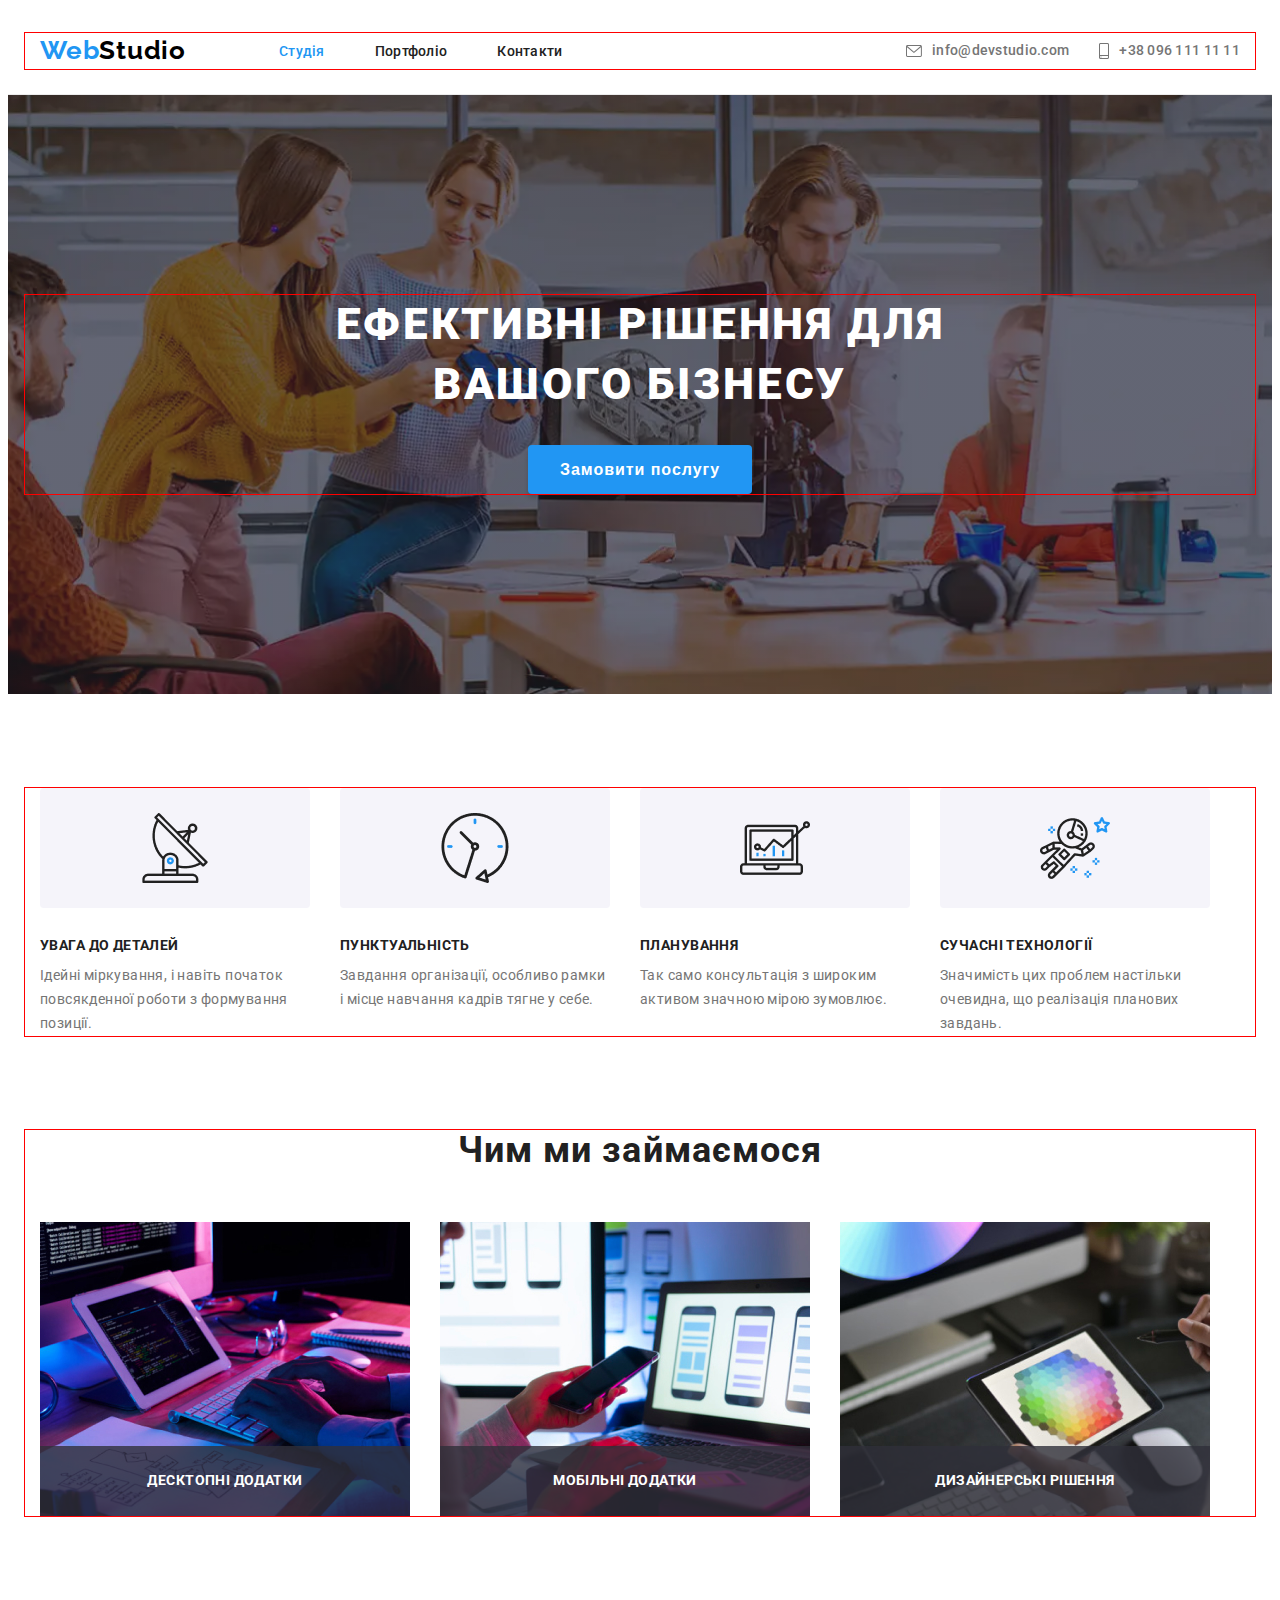
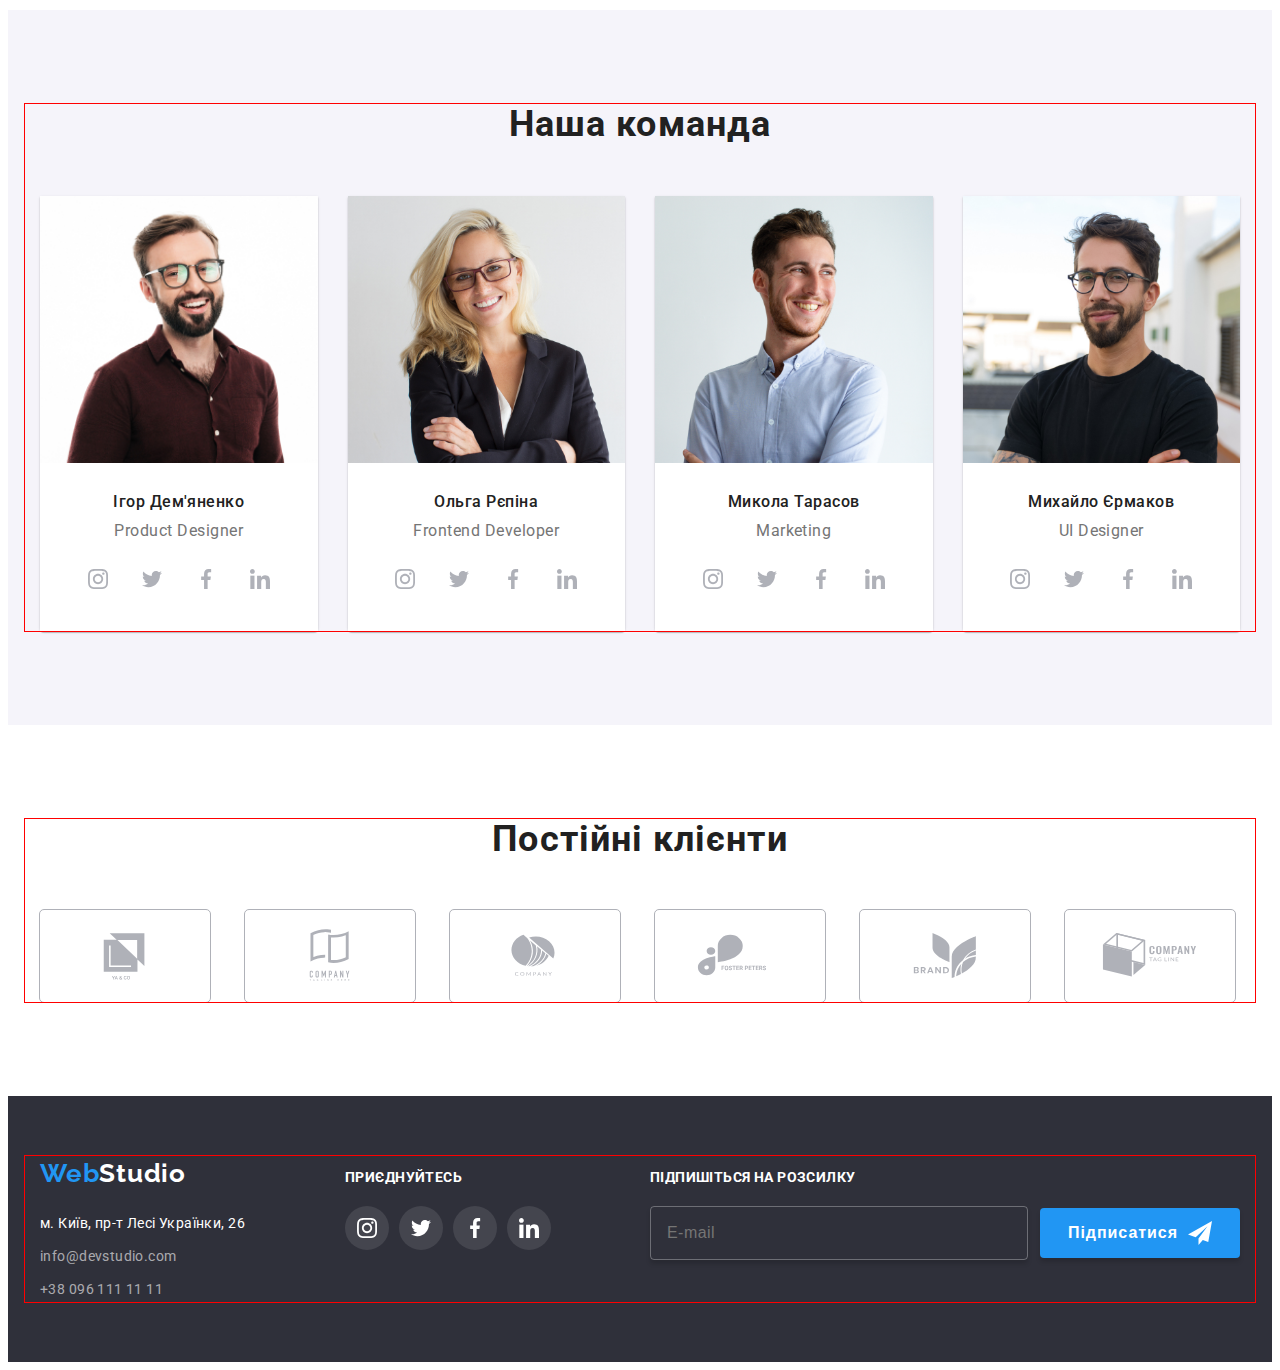
==== commit 81ba9791: "123" ====
--- a/index.html
+++ b/index.html
@@ -154,7 +154,12 @@
           <h2 class="team__title">Наша команда</h2>
           <ul class="team__list">
             <li class="team__item">
+              <picture>
+                <source srcset="./img/desktop/igor-desktop@1x.jpg 1x, ./img/desktop/igor-desktop@2x.jpg 2x" media="(min-width:1200px)">
+                <source srcset="./img/tablet/igor-tablet@1x.webp 1x, ./img/tablet/igor-tablet@2x.webp 2x" media="(min-width:768px)">
+                <source srcset="./img/mobile/igor-mobile@1x.webp 1x, ./img/mobile/igor-mobile@2x.webp 2x" media="(max-width:767px)">
               <img src="./img/igor.jpg" alt="igor" class="team__img" />
+            </picture>
               <div class="team__wrap">
                 <h3 class="team__name">Ігор Дем'яненко</h3>
                 <p class="team__taxt">Product Designer</p>
--- a/style/main.min.css
+++ b/style/main.min.css
@@ -1 +1 @@
-body{font-family:"Roboto"}.container{max-width:1200px;margin:0 auto;padding:0 15px;outline:1px solid red}@media screen and (min-width: 480px){.container{width:480px}}@media screen and (min-width: 768px){.container{width:768px}}@media screen and (min-width: 1200px){.container{width:1200px}}ul{list-style:none;margin:0;padding:0}a{text-decoration:none}img{display:block;width:100%;height:auto;max-width:100%}h1,h2,h3,p{margin:0}.header{padding:10px 0;border-bottom:1px solid #ececec}@media screen and (min-width: 768px){.header{padding:21px 0}}@media screen and (min-width: 1200px){.header{padding:25px 0}}.header>.container{display:flex;align-items:center}.header__logo{color:#000;font-family:"Raleway";font-size:24px;font-weight:700;line-height:1.38;letter-spacing:.72px;margin-right:auto;animation:logo-scale 5000ms alternate infinite}@media screen and (min-width: 768px){.header__logo{margin-right:88px}}@media screen and (min-width: 1200px){.header__logo{font-size:26px;letter-spacing:.78px;margin-right:93px}}@keyframes logo-scale{0%{transform:scale(0.9)}100%{transform:scale(1.1)}}.header__color{color:#2196f3}.header__menu{border:none;background-color:rgba(0,0,0,0)}@media screen and (min-width: 768px){.header__menu{display:none}}.header__burger{width:40px;height:40px}.header__list{display:none;margin-left:auto}@media screen and (min-width: 768px){.header__list{display:flex;flex-direction:column;gap:10px}}@media screen and (min-width: 1200px){.header__list{flex-direction:row;gap:30px}}.header__item:nth-child(2) .header__icon{width:10px;height:16px}.header__link{display:flex;align-items:center;gap:10px}.header__link:hover .header__cell,.header__link:focus .header__cell{color:#2196f3}.header__link:hover .header__icon,.header__link:focus .header__icon{fill:#2196f3}.header__cell{color:#757575;font-size:14px;font-weight:500;line-height:1.14;letter-spacing:.28px;transition:color 250ms cubic-bezier(0.4, 0, 0.2, 1)}.header__icon{width:16px;height:12px;fill:#757575;transition:fill 250ms cubic-bezier(0.4, 0, 0.2, 1)}.nav{display:none}@media screen and (min-width: 768px){.nav{display:block}}.nav__list{display:flex;gap:50px}.nav__item{position:relative}.nav__link{color:#212121;font-size:14px;font-weight:500;line-height:1.14;letter-spacing:.28px;transition:color 250ms cubic-bezier(0.4, 0, 0.2, 1)}.nav__link:hover,.nav__link:focus{color:#2196f3}.curent{color:#2196f3}.curent::after{content:"";display:block;opacity:0;border-radius:2px;background-color:#2196f3;width:100%;height:4px;position:absolute;top:49px;left:0;transition:550ms cubic-bezier(0.4, 0, 0.2, 1);transform:scale(0)}.curent:hover::after{opacity:1;transform:scale(1)}.menu{width:100vw;height:100vh;background-color:#fff;box-shadow:0px 4px 8px 0px rgba(0,0,0,.04),0px 2px 4px 0px rgba(0,0,0,.08),0px 1px 3px 0px rgba(0,0,0,.16);padding:48px 0 48px 40px;position:fixed;top:0;left:0;z-index:1}.menu__close{position:absolute;top:10px;right:15px;background-color:rgba(0,0,0,0);width:40px;height:40px;border-radius:50%;border:1px solid rgba(0,0,0,.1);outline:rgba(0,0,0,0);display:flex;justify-content:center;align-items:center}.menu__close:hover,.menu__close:focus{cursor:pointer}.menu__close:hover .menu__close,.menu__close:focus .menu__close{fill:#2196f3}.menu__close{width:30px;height:30px;fill:#000}.menu__list{display:flex;flex-direction:column;gap:32px}.menu__link{color:#212121;font-size:40px;font-weight:500;line-height:normal;letter-spacing:.8px}.menu__link:hover,.menu__link:focus{color:#2196f3}.menu__items{display:flex;flex-direction:column;gap:32px;margin-top:100px}.menu__contact{color:#757575;font-size:24px;font-weight:500;line-height:normal;letter-spacing:.48px}.menu__contacttel{color:#2196f3;font-size:34px;font-weight:500;line-height:normal;letter-spacing:.68px}.menu__social{display:flex;margin-top:64px;align-items:center;gap:10px;flex-wrap:wrap}.menu__el:not(:last-child) .menu__ciberlink::after{content:"";display:inline-block;width:1px;height:22px;background:rgba(33,33,33,.2);margin-left:10px}.menu__ciberlink{color:#2196f3;font-size:18px;font-weight:500;line-height:22px;letter-spacing:.36px;display:flex;align-items:center}.hero{padding-top:118px;padding-bottom:118px;background-image:linear-gradient(rgba(47, 48, 58, 0.4), rgba(47, 48, 58, 0.4)),url(../img/hero.webp);background-position:center;background-repeat:no-repeat;background-size:cover;text-align:center;overflow:hidden}@media screen and (min-width: 1200px){.hero{padding-top:200px;padding-bottom:200px}}.hero__title{color:#fff;text-align:center;font-size:26px;font-weight:900;line-height:1.36;letter-spacing:1.56px;text-transform:uppercase;width:100%;margin-left:auto;margin-right:auto;margin-bottom:30px;animation-name:title-move;animation-duration:2000ms}@media screen and (min-width: 480px){.hero__title{width:360px}}@media screen and (min-width: 1200px){.hero__title{font-size:44px;letter-spacing:2.64px;width:696px}}@keyframes title-move{0%{transform:translateX(-1500px) scale(0);color:#000}100%{transform:translateX(0) scale(1);color:#fff}}.hero__btn{color:#fff;text-align:center;font-size:16px;font-weight:700;line-height:1.87;letter-spacing:.96px;background-color:#2196f3;padding:10px 24px;border:none;border-radius:4px;box-shadow:0px 4px 4px 0px rgba(0,0,0,.15);animation-name:btn-move;animation-duration:2000ms}@media screen and (min-width: 1200px){.hero__btn{padding:10px 32px}}@keyframes btn-move{0%{transform:translateX(1500px) rotate(0) scale(0);color:#000;background-color:red}100%{transform:translateX(0) rotate(360deg) scale(1);color:#fff;background-color:#2196f3}}.advant{padding-top:60px}@media screen and (min-width: 1200px){.advant{padding-top:94px}}.advant__list{display:flex;flex-wrap:wrap;gap:30px}.advant__item::before{content:"";margin-bottom:30px;display:block;width:100%;height:120px;border-radius:4px;background-color:#f5f4fa;background-position:center;background-repeat:no-repeat}@media screen and (min-width: 480px){.advant__item::before{width:450px}}@media screen and (min-width: 768px){.advant__item::before{width:354px}}@media screen and (min-width: 1200px){.advant__item::before{width:270px}}.advant__item:first-child::before{background-image:url(../img/antenna.png)}.advant__item:nth-child(2)::before{background-image:url(../img/clock.png)}.advant__item:nth-child(3)::before{background-image:url(../img/diagram.png)}.advant__item:last-child::before{background-image:url(../img/astronaut.png)}.advant__title{color:#212121;font-size:14px;font-weight:700;line-height:1.14;letter-spacing:.42px;text-transform:uppercase;margin-bottom:10px;text-align:center}@media screen and (min-width: 768px){.advant__title{text-align:start}}.advant__text{width:100%;color:#757575;font-size:14px;font-weight:400;line-height:1.71;letter-spacing:.4px}@media screen and (min-width: 480px){.advant__text{width:450px}}@media screen and (min-width: 768px){.advant__text{width:354px}}@media screen and (min-width: 1200px){.advant__text{width:270px}}.work{display:none;padding-top:94px;padding-bottom:94px;text-align:center}@media screen and (min-width: 1200px){.work{display:block}}.work__title{color:#212121;text-align:center;font-size:36px;font-weight:700;line-height:1.16;letter-spacing:1.08px;margin-bottom:50px}.work__list{display:flex;gap:30px}.work__item{position:relative}.work__wrap{padding-top:27px;padding-bottom:27px;background-color:rgba(47,48,58,.8);position:absolute;bottom:0;left:0;width:100%}.work__deck{color:#fff;text-align:center;font-size:14px;font-weight:700;line-height:1.14;letter-spacing:.42px;text-transform:uppercase}.team{padding-top:60px;padding-bottom:60px;text-align:center;background-color:#f5f4fa}@media screen and (min-width: 1200px){.team{padding-top:94px;padding-bottom:94px}}.team__title{color:#212121;text-align:center;font-weight:700;margin-bottom:30px;font-size:28px;line-height:1.178571429;letter-spacing:.84px}@media screen and (min-width: 1200px){.team__title{margin-bottom:50px;line-height:1.16;letter-spacing:1.08px;font-size:36px}}.team__list{display:flex;gap:30px;flex-wrap:wrap}.team__item{flex-basis:100%;border-radius:0px 0px 4px 4px;box-shadow:0px 1px 3px 0px rgba(0,0,0,.12),0px 1px 1px 0px rgba(0,0,0,.14),0px 2px 1px 0px rgba(0,0,0,.2)}@media screen and (min-width: 480px){.team__item{flex-basis:100%}}@media screen and (min-width: 768px){.team__item{flex-basis:calc((100% - 30px)/2)}}@media screen and (min-width: 1200px){.team__item{flex-basis:calc((100% - 90px)/4)}}.team__img{width:100%}.team__wrap{padding-top:30px;padding-bottom:24px;background:#fff}@media screen and (min-width: 1200px){.team__wrap{padding-bottom:30px}}.team__name{color:#212121;text-align:center;font-size:16px;font-weight:500;line-height:1.18;letter-spacing:.48px;margin-bottom:10px}.team__taxt{color:#757575;text-align:center;font-size:16px;font-weight:400;line-height:1.18;letter-spacing:.48px;margin-bottom:16px}.team__items{display:flex;justify-content:center;gap:10px}.team__link{padding:12px 12px;border-radius:50%;display:flex;justify-content:center;align-items:center;transition-property:background-color;transition-duration:250ms;transition-timing-function:cubic-bezier(0.4, 0, 0.2, 1)}.team__link:hover,.team__link:focus{border:none;background-color:#2196f3;outline:0px solid #2196f3}.team__link:hover .team__icon,.team__link:focus .team__icon{fill:#fff}.team__icon{width:20px;height:20px;fill:#afb1b8;transition-property:fill;transition-duration:250ms;transition-timing-function:cubic-bezier(0.4, 0, 0.2, 1)}.client{padding-top:60px;padding-bottom:60px;text-align:center}@media screen and (min-width: 1200px){.client{padding-top:94px;padding-bottom:94px}}.client__title{color:#212121;text-align:center;font-size:28px;font-weight:700;line-height:1.16;letter-spacing:.84px;margin-bottom:30px}@media screen and (min-width: 1200px){.client__title{margin-bottom:50px;font-size:36px;letter-spacing:1.08px}}.client__list{display:flex;gap:30px;flex-wrap:wrap}.client__item{flex-basis:calc((100% - 30px)/2)}@media screen and (min-width: 480px){.client__item{flex-basis:calc((100% - 30px)/2)}}@media screen and (min-width: 768px){.client__item{flex-basis:calc((100% - 60px)/3)}}@media screen and (min-width: 1200px){.client__item{flex-basis:calc((100% - 150px)/6)}}.client__item:hover .client__link{border-color:#2196f3}.client__item:hover .client__icon{fill:#2196f3}.client__link{border-radius:4px;outline:1px solid #afb1b8;height:92px;width:100%;display:flex;justify-content:center;align-items:center;transition-property:border-color;transition-duration:250ms;transition-timing-function:cubic-bezier(0.4, 0, 0.2, 1)}@media screen and (min-width: 486px){.client__link{width:210px}}@media screen and (min-width: 768px){.client__link{width:226px}}@media screen and (min-width: 1200px){.client__link{width:170px}}.client__icon{width:106px;height:60px;fill:#afb1b8;transition-property:fill;transition-duration:250ms;transition-timing-function:cubic-bezier(0.4, 0, 0.2, 1)}.footer{padding-top:60px;padding-bottom:60px;background-color:#2f303a;text-align:center}@media screen and (min-width: 1200px){.footer{text-align:start}}.footer>.container{display:flex;align-items:center;flex-wrap:wrap;justify-content:center;flex-direction:column}@media screen and (min-width: 768px){.footer>.container{flex-direction:row;align-items:baseline}}.footer__wrapper{width:235px}.footer__logo{color:#fff;font-family:"Raleway";font-size:24px;font-weight:700;line-height:1.38;letter-spacing:.72px}@media screen and (min-width: 1200px){.footer__logo{font-size:26px;letter-spacing:.78px}}.footer__color{color:#2196f3}.footer__address{font-style:normal;margin-top:20px}.footer__box{margin-top:60px}@media screen and (min-width: 768px){.footer__box{margin-left:165px;margin-top:0}}@media screen and (min-width: 1200px){.footer__box{margin-left:70px}}.footer__position{color:#fff;font-size:14px;font-weight:400;line-height:1.71;letter-spacing:.42px;margin-bottom:9px}.footer__list{display:flex;flex-direction:column;gap:9px;margin-top:9px}.footer__link{color:rgba(255,255,255,.6);font-size:14px;font-weight:400;line-height:1.71;letter-spacing:.42px}.footer__title{color:#fff;font-size:14px;font-weight:700;line-height:1.14;letter-spacing:.42px;text-transform:uppercase;margin-bottom:20px}.footer__items{display:flex;gap:10px}.footer__social{padding:12px;display:flex;justify-content:center;align-items:center;border-radius:50%;background-color:rgba(255,255,255,.1);transition-property:background-color;transition-duration:250ms;transition-timing-function:cubic-bezier(0.4, 0, 0.2, 1)}.footer__social:hover{background-color:#2196f3}.footer__icon{width:20px;height:20px;fill:#fff;transition-property:fill;transition-duration:250ms;transition-timing-function:cubic-bezier(0.4, 0, 0.2, 1)}.footer__block{margin-top:60px}@media screen and (min-width: 1200px){.footer__block{margin-left:auto;margin-top:0}}.footer__subscribe{color:#fff;font-size:14px;font-weight:700;line-height:1.14;letter-spacing:.42px;text-transform:uppercase;margin-bottom:20px;display:inline-block}.footer__form{display:flex;align-items:center;gap:20px;flex-direction:column}@media screen and (min-width: 1200px){.footer__form{flex-direction:row;gap:12px}}.footer__input{color:rgba(255,255,255,.6);font-size:16px;font-weight:400;line-height:1.25;letter-spacing:.48px;padding-left:16px;border-radius:4px;border:1px solid rgba(255,255,255,.3);background:rgba(33,150,243,0);box-shadow:0px 4px 4px 0px rgba(0,0,0,.15);width:100%;height:50px}@media screen and (min-width: 480px){.footer__input{width:450px}}@media screen and (min-width: 1200px){.footer__input{width:358px}}.footer__btn{color:#fff;background-color:#2196f3;padding:10px 28px;text-align:center;font-size:16px;font-weight:700;line-height:1.87;letter-spacing:.96px;border-radius:4px;box-shadow:0px 4px 4px 0px rgba(0,0,0,.15);border:none;display:flex;align-items:center;gap:10px}.footer__plane{width:24px;height:24px;fill:#fff}.backdrop{position:fixed;display:flex;justify-content:center;align-items:center;top:0;left:0;width:100%;height:100%;background-image:linear-gradient(rgba(0, 0, 0, 0.5), rgba(0, 0, 0, 0.5));opacity:1;transition:opacity 400ms cubic-bezier(0.175, 0.885, 0.32, 1.275)}.is-hidden{opacity:0;pointer-events:none;visibility:hidden}.is-hidden .modal{transform:translate(0) rotate(360deg)}.modal{position:absolute;top:50%;left:50%;transform:translate(-50%, -50%);padding:40px;border-radius:4px;background:#fff;box-shadow:0px 1px 3px 0px rgba(0,0,0,.12),0px 1px 1px 0px rgba(0,0,0,.14),0px 2px 1px 0px rgba(0,0,0,.2);transition:visibility 400ms cubic-bezier(0.175, 0.885, 0.32, 1.275),opacity 400ms cubic-bezier(0.175, 0.885, 0.32, 1.275),box-shadow 400ms cubic-bezier(0.175, 0.885, 0.32, 1.275),transform 1s;width:90%}@media screen and (min-width: 480px){.modal{width:450px}}@media screen and (min-width: 1200px){.modal{width:528px}}.modal__title{color:#212121;text-align:center;font-size:20px;font-weight:700;line-height:1.15;letter-spacing:.6px;margin-bottom:12px;text-align:center}.modal__form{font-size:20px}.modal__box{position:relative}.modal__label{color:#757575;font-size:12px;font-weight:400;line-height:1.16;letter-spacing:.12px}.modal__icon{width:18px;height:18px;fill:#212121;position:absolute;top:55%;left:14px}.modal__input{display:block;margin-top:4px;margin-bottom:10px;width:100%;height:40px;border-radius:4px;border:1px solid rgba(33,33,33,.2);outline:rgba(0,0,0,0);padding:11px 12px 11px 42px;font-size:14px}.modal__input:hover,.modal__input:focus{border:1px solid #2196f3}.modal__input:hover+.modal__icon,.modal__input:focus+.modal__icon{fill:#2196f3}.modal__coment{display:block;margin-top:4px;margin-bottom:20px;padding:12px 16px;border-radius:4px;border:1px solid rgba(33,33,33,.2);width:100%;height:120px;color:rgba(117,117,117,.5);font-size:12px;font-weight:400;line-height:1.16;letter-spacing:.12px;resize:none;outline:rgba(0,0,0,0);font-size:14px}.modal__coment:focus{border-color:#2196f3}.modal__wrap{display:flex;align-items:center;gap:4px;margin-left:12px;margin-right:11px}.modal__checked{display:flex;align-items:center}.modal__check{width:16px;height:15px}.modal__span{color:#757575;font-size:14px;font-weight:400;line-height:1.71;letter-spacing:.42px;margin-left:8px}.modal__link{color:#2196f3;font-size:14px;font-weight:400;line-height:24px;letter-spacing:.42px;text-decoration-line:underline}.modal__btn{color:#fff;text-align:center;font-size:16px;font-weight:700;line-height:1.87;letter-spacing:.96px;padding:10px 52px;background-color:#2196f3;border:none;border-radius:4px;box-shadow:0px 4px 4px 0px rgba(0,0,0,.15);display:block;margin-left:auto;margin-right:auto;margin-top:30px}.btn__close{position:absolute;top:8px;right:8px;background-color:rgba(0,0,0,0);width:30px;height:30px;border-radius:50%;border:1px solid rgba(0,0,0,.1);outline:rgba(0,0,0,0);display:flex;justify-content:center;align-items:center}.btn__close:hover,.btn__close:focus{cursor:pointer}.btn__close:hover .form__close,.btn__close:focus .form__close{fill:#2196f3}.form__close{width:18px;height:18px;fill:#000}.card{padding-top:94px;padding-bottom:94px}.card__list{display:flex;flex-wrap:wrap;gap:30px}.card__item{flex-basis:100%;border:1px solid #eee;transition-property:box-shadow;transition-duration:250ms;transition-timing-function:cubic-bezier(0.4, 0, 0.2, 1)}@media screen and (min-width: 480px){.card__item{flex-basis:450px}}@media screen and (min-width: 768px){.card__item{flex-basis:calc((100% - 30px)/2)}}@media screen and (min-width: 1200px){.card__item{flex-basis:calc((100% - 60px)/3)}}.card__item:hover{box-shadow:0px 1px 1px 0px rgba(0,0,0,.12),0px 4px 4px 0px rgba(0,0,0,.06),1px 4px 6px 0px rgba(0,0,0,.16)}.card__item:hover .card__desk{opacity:1}.card__box{position:relative;overflow:hidden}.card__img{width:100%}.card__desk{width:100%;height:100%;background-color:#2196f3;padding:63px 24px;color:#fff;font-size:18px;font-weight:400;line-height:1.55;letter-spacing:.54px;opacity:0;position:absolute;top:0;left:0;transition-property:opacity;transition-duration:250ms;transition-timing-function:cubic-bezier(0.4, 0, 0.2, 1)}.card__wrap{padding:20px 24px}.card__title{color:#212121;font-size:18px;font-weight:700;line-height:2;letter-spacing:1.08px;margin-bottom:4px}.card__text{color:#757575;font-size:16px;font-weight:400;line-height:1.87;letter-spacing:.48px}.button__list{display:flex;gap:8px;row-gap:15px;justify-content:start;flex-wrap:wrap;margin-bottom:40px}@media screen and (min-width: 768px){.button__list{justify-content:center;margin-bottom:30px}}@media screen and (min-width: 1200px){.button__list{margin-bottom:50px}}.button__btn{color:#212121;text-align:center;font-size:16px;font-style:normal;font-weight:500;line-height:1.62;letter-spacing:.48px;border-radius:4px;background:#f5f4fa;padding:6px 22px;border:none;transition-property:color,background-color,box-shadow;transition-duration:250ms;transition-timing-function:cubic-bezier(0.4, 0, 0.2, 1)}.button__btn:hover,.button__btn:focus{color:#fff;background-color:#2196f3;box-shadow:0px 3px 1px 0px rgba(0,0,0,.1),0px 1px 2px 0px rgba(0,0,0,.08),0px 2px 2px 0px rgba(0,0,0,.12)}/*# sourceMappingURL=main.min.css.map */+body{font-family:"Roboto"}.container{max-width:1200px;margin:0 auto;padding:0 15px;outline:1px solid red}@media screen and (min-width: 480px){.container{width:480px}}@media screen and (min-width: 768px){.container{width:768px}}@media screen and (min-width: 1200px){.container{width:1200px}}ul{list-style:none;margin:0;padding:0}a{text-decoration:none}img{display:block;width:100%;height:auto;max-width:100%}h1,h2,h3,p{margin:0}.header{padding:10px 0;border-bottom:1px solid #ececec}@media screen and (min-width: 768px){.header{padding:21px 0}}@media screen and (min-width: 1200px){.header{padding:25px 0}}.header>.container{display:flex;align-items:center}.header__logo{color:#000;font-family:"Raleway";font-size:24px;font-weight:700;line-height:1.38;letter-spacing:.72px;margin-right:auto;animation:logo-scale 5000ms alternate infinite}@media screen and (min-width: 768px){.header__logo{margin-right:88px}}@media screen and (min-width: 1200px){.header__logo{font-size:26px;letter-spacing:.78px;margin-right:93px}}@keyframes logo-scale{0%{transform:scale(0.9)}100%{transform:scale(1.1)}}.header__color{color:#2196f3}.header__menu{border:none;background-color:rgba(0,0,0,0)}@media screen and (min-width: 768px){.header__menu{display:none}}.header__burger{width:40px;height:40px}.header__list{display:none;margin-left:auto}@media screen and (min-width: 768px){.header__list{display:flex;flex-direction:column;gap:10px}}@media screen and (min-width: 1200px){.header__list{flex-direction:row;gap:30px}}.header__item:nth-child(2) .header__icon{width:10px;height:16px}.header__link{display:flex;align-items:center;gap:10px}.header__link:hover .header__cell,.header__link:focus .header__cell{color:#2196f3}.header__link:hover .header__icon,.header__link:focus .header__icon{fill:#2196f3}.header__cell{color:#757575;font-size:14px;font-weight:500;line-height:1.14;letter-spacing:.28px;transition:color 250ms cubic-bezier(0.4, 0, 0.2, 1)}.header__icon{width:16px;height:12px;fill:#757575;transition:fill 250ms cubic-bezier(0.4, 0, 0.2, 1)}.nav{display:none}@media screen and (min-width: 768px){.nav{display:block}}.nav__list{display:flex;gap:50px}.nav__item{position:relative}.nav__link{color:#212121;font-size:14px;font-weight:500;line-height:1.14;letter-spacing:.28px;transition:color 250ms cubic-bezier(0.4, 0, 0.2, 1)}.nav__link:hover,.nav__link:focus{color:#2196f3}.curent{color:#2196f3}.curent::after{content:"";display:block;opacity:0;border-radius:2px;background-color:#2196f3;width:100%;height:4px;position:absolute;top:49px;left:0;transition:550ms cubic-bezier(0.4, 0, 0.2, 1);transform:scale(0)}.curent:hover::after{opacity:1;transform:scale(1)}.menu{width:100vw;height:100vh;background-color:#fff;box-shadow:0px 4px 8px 0px rgba(0,0,0,.04),0px 2px 4px 0px rgba(0,0,0,.08),0px 1px 3px 0px rgba(0,0,0,.16);padding:48px 0 48px 40px;position:fixed;top:0;left:0;z-index:1}.menu__close{position:absolute;top:10px;right:15px;background-color:rgba(0,0,0,0);width:40px;height:40px;border-radius:50%;border:1px solid rgba(0,0,0,.1);outline:rgba(0,0,0,0);display:flex;justify-content:center;align-items:center}.menu__close:hover,.menu__close:focus{cursor:pointer}.menu__close:hover .menu__close,.menu__close:focus .menu__close{fill:#2196f3}.menu__close{width:30px;height:30px;fill:#000}.menu__list{display:flex;flex-direction:column;gap:32px}.menu__link{color:#212121;font-size:40px;font-weight:500;line-height:normal;letter-spacing:.8px}.menu__link:hover,.menu__link:focus{color:#2196f3}.menu__items{display:flex;flex-direction:column;gap:32px;margin-top:100px}.menu__contact{color:#757575;font-size:24px;font-weight:500;line-height:normal;letter-spacing:.48px}.menu__contacttel{color:#2196f3;font-size:34px;font-weight:500;line-height:normal;letter-spacing:.68px}.menu__social{display:flex;margin-top:64px;align-items:center;gap:10px;flex-wrap:wrap}.menu__el:not(:last-child) .menu__ciberlink::after{content:"";display:inline-block;width:1px;height:22px;background:rgba(33,33,33,.2);margin-left:10px}.menu__ciberlink{color:#2196f3;font-size:18px;font-weight:500;line-height:22px;letter-spacing:.36px;display:flex;align-items:center}.hero{padding-top:118px;padding-bottom:118px;background-image:linear-gradient(rgba(47, 48, 58, 0.4), rgba(47, 48, 58, 0.4)),url(../img/mobile/hero-mobile@1x.webp);background-position:center;background-repeat:no-repeat;background-size:cover;text-align:center;overflow:hidden}@media(min-device-pixel-ratio: 2),(-webkit-min-device-pixel-ratio: 2),(min-resolution: 192dpi),(min-resolution: 2dppx){.hero{background-image:linear-gradient(rgba(47, 48, 58, 0.4), rgba(47, 48, 58, 0.4)),url(../img/mobile/hero-mobile@2x.webp)}}@media screen and (min-width: 768px){.hero{background-image:linear-gradient(rgba(47, 48, 58, 0.4), rgba(47, 48, 58, 0.4)),url(../img/tablet/hero-tablet@1x.webp)}}@media screen and (min-width: 768px)and (min-device-pixel-ratio: 2),screen and (min-width: 768px)and (-webkit-min-device-pixel-ratio: 2),screen and (min-width: 768px)and (min-resolution: 192dpi),screen and (min-width: 768px)and (min-resolution: 2dppx){.hero{background-image:linear-gradient(rgba(47, 48, 58, 0.4), rgba(47, 48, 58, 0.4)),url(../img/tablet/hero-tablet@2x.webp)}}@media screen and (min-width: 1200px){.hero{padding-top:200px;padding-bottom:200px;background-image:linear-gradient(rgba(47, 48, 58, 0.4), rgba(47, 48, 58, 0.4)),url(../img/desktop/hero-desktop@1x.webp)}}@media screen and (min-width: 1200px)and (min-device-pixel-ratio: 2),screen and (min-width: 1200px)and (-webkit-min-device-pixel-ratio: 2),screen and (min-width: 1200px)and (min-resolution: 192dpi),screen and (min-width: 1200px)and (min-resolution: 2dppx){.hero{background-image:linear-gradient(rgba(47, 48, 58, 0.4), rgba(47, 48, 58, 0.4)),url(../img/desktop/hero-desktop@2x.webp)}}.hero__title{color:#fff;text-align:center;font-size:26px;font-weight:900;line-height:1.36;letter-spacing:1.56px;text-transform:uppercase;width:100%;margin-left:auto;margin-right:auto;margin-bottom:30px;animation-name:title-move;animation-duration:2000ms}@media screen and (min-width: 480px){.hero__title{width:360px}}@media screen and (min-width: 1200px){.hero__title{font-size:44px;letter-spacing:2.64px;width:696px}}@keyframes title-move{0%{transform:translateX(-1500px) scale(0);color:#000}100%{transform:translateX(0) scale(1);color:#fff}}.hero__btn{color:#fff;text-align:center;font-size:16px;font-weight:700;line-height:1.87;letter-spacing:.96px;background-color:#2196f3;padding:10px 24px;border:none;border-radius:4px;box-shadow:0px 4px 4px 0px rgba(0,0,0,.15);animation-name:btn-move;animation-duration:2000ms}@media screen and (min-width: 1200px){.hero__btn{padding:10px 32px}}@keyframes btn-move{0%{transform:translateX(1500px) rotate(0) scale(0);color:#000;background-color:red}100%{transform:translateX(0) rotate(360deg) scale(1);color:#fff;background-color:#2196f3}}.advant{padding-top:60px}@media screen and (min-width: 1200px){.advant{padding-top:94px}}.advant__list{display:flex;flex-wrap:wrap;gap:30px}.advant__item::before{content:"";margin-bottom:30px;display:block;width:100%;height:120px;border-radius:4px;background-color:#f5f4fa;background-position:center;background-repeat:no-repeat}@media screen and (min-width: 480px){.advant__item::before{width:450px}}@media screen and (min-width: 768px){.advant__item::before{width:354px}}@media screen and (min-width: 1200px){.advant__item::before{width:270px}}.advant__item:first-child::before{background-image:url(../img/antenna.png)}.advant__item:nth-child(2)::before{background-image:url(../img/clock.png)}.advant__item:nth-child(3)::before{background-image:url(../img/diagram.png)}.advant__item:last-child::before{background-image:url(../img/astronaut.png)}.advant__title{color:#212121;font-size:14px;font-weight:700;line-height:1.14;letter-spacing:.42px;text-transform:uppercase;margin-bottom:10px;text-align:center}@media screen and (min-width: 768px){.advant__title{text-align:start}}.advant__text{width:100%;color:#757575;font-size:14px;font-weight:400;line-height:1.71;letter-spacing:.4px}@media screen and (min-width: 480px){.advant__text{width:450px}}@media screen and (min-width: 768px){.advant__text{width:354px}}@media screen and (min-width: 1200px){.advant__text{width:270px}}.work{display:none;padding-top:94px;padding-bottom:94px;text-align:center}@media screen and (min-width: 1200px){.work{display:block}}.work__title{color:#212121;text-align:center;font-size:36px;font-weight:700;line-height:1.16;letter-spacing:1.08px;margin-bottom:50px}.work__list{display:flex;gap:30px}.work__item{position:relative}.work__wrap{padding-top:27px;padding-bottom:27px;background-color:rgba(47,48,58,.8);position:absolute;bottom:0;left:0;width:100%}.work__deck{color:#fff;text-align:center;font-size:14px;font-weight:700;line-height:1.14;letter-spacing:.42px;text-transform:uppercase}.team{padding-top:60px;padding-bottom:60px;text-align:center;background-color:#f5f4fa}@media screen and (min-width: 1200px){.team{padding-top:94px;padding-bottom:94px}}.team__title{color:#212121;text-align:center;font-weight:700;margin-bottom:30px;font-size:28px;line-height:1.178571429;letter-spacing:.84px}@media screen and (min-width: 1200px){.team__title{margin-bottom:50px;line-height:1.16;letter-spacing:1.08px;font-size:36px}}.team__list{display:flex;gap:30px;flex-wrap:wrap}.team__item{flex-basis:100%;border-radius:0px 0px 4px 4px;box-shadow:0px 1px 3px 0px rgba(0,0,0,.12),0px 1px 1px 0px rgba(0,0,0,.14),0px 2px 1px 0px rgba(0,0,0,.2)}@media screen and (min-width: 480px){.team__item{flex-basis:100%}}@media screen and (min-width: 768px){.team__item{flex-basis:calc((100% - 30px)/2)}}@media screen and (min-width: 1200px){.team__item{flex-basis:calc((100% - 90px)/4)}}.team__img{width:100%}.team__wrap{padding-top:30px;padding-bottom:24px;background:#fff}@media screen and (min-width: 1200px){.team__wrap{padding-bottom:30px}}.team__name{color:#212121;text-align:center;font-size:16px;font-weight:500;line-height:1.18;letter-spacing:.48px;margin-bottom:10px}.team__taxt{color:#757575;text-align:center;font-size:16px;font-weight:400;line-height:1.18;letter-spacing:.48px;margin-bottom:16px}.team__items{display:flex;justify-content:center;gap:10px}.team__link{padding:12px 12px;border-radius:50%;display:flex;justify-content:center;align-items:center;transition-property:background-color;transition-duration:250ms;transition-timing-function:cubic-bezier(0.4, 0, 0.2, 1)}.team__link:hover,.team__link:focus{border:none;background-color:#2196f3;outline:0px solid #2196f3}.team__link:hover .team__icon,.team__link:focus .team__icon{fill:#fff}.team__icon{width:20px;height:20px;fill:#afb1b8;transition-property:fill;transition-duration:250ms;transition-timing-function:cubic-bezier(0.4, 0, 0.2, 1)}.client{padding-top:60px;padding-bottom:60px;text-align:center}@media screen and (min-width: 1200px){.client{padding-top:94px;padding-bottom:94px}}.client__title{color:#212121;text-align:center;font-size:28px;font-weight:700;line-height:1.16;letter-spacing:.84px;margin-bottom:30px}@media screen and (min-width: 1200px){.client__title{margin-bottom:50px;font-size:36px;letter-spacing:1.08px}}.client__list{display:flex;gap:30px;flex-wrap:wrap}.client__item{flex-basis:calc((100% - 30px)/2)}@media screen and (min-width: 480px){.client__item{flex-basis:calc((100% - 30px)/2)}}@media screen and (min-width: 768px){.client__item{flex-basis:calc((100% - 60px)/3)}}@media screen and (min-width: 1200px){.client__item{flex-basis:calc((100% - 150px)/6)}}.client__item:hover .client__link{border-color:#2196f3}.client__item:hover .client__icon{fill:#2196f3}.client__link{border-radius:4px;outline:1px solid #afb1b8;height:92px;width:100%;display:flex;justify-content:center;align-items:center;transition-property:border-color;transition-duration:250ms;transition-timing-function:cubic-bezier(0.4, 0, 0.2, 1)}@media screen and (min-width: 486px){.client__link{width:210px}}@media screen and (min-width: 768px){.client__link{width:226px}}@media screen and (min-width: 1200px){.client__link{width:170px}}.client__icon{width:106px;height:60px;fill:#afb1b8;transition-property:fill;transition-duration:250ms;transition-timing-function:cubic-bezier(0.4, 0, 0.2, 1)}.footer{padding-top:60px;padding-bottom:60px;background-color:#2f303a;text-align:center}@media screen and (min-width: 1200px){.footer{text-align:start}}.footer>.container{display:flex;align-items:center;flex-wrap:wrap;justify-content:center;flex-direction:column}@media screen and (min-width: 768px){.footer>.container{flex-direction:row;align-items:baseline}}.footer__wrapper{width:235px}.footer__logo{color:#fff;font-family:"Raleway";font-size:24px;font-weight:700;line-height:1.38;letter-spacing:.72px}@media screen and (min-width: 1200px){.footer__logo{font-size:26px;letter-spacing:.78px}}.footer__color{color:#2196f3}.footer__address{font-style:normal;margin-top:20px}.footer__box{margin-top:60px}@media screen and (min-width: 768px){.footer__box{margin-left:165px;margin-top:0}}@media screen and (min-width: 1200px){.footer__box{margin-left:70px}}.footer__position{color:#fff;font-size:14px;font-weight:400;line-height:1.71;letter-spacing:.42px;margin-bottom:9px}.footer__list{display:flex;flex-direction:column;gap:9px;margin-top:9px}.footer__link{color:rgba(255,255,255,.6);font-size:14px;font-weight:400;line-height:1.71;letter-spacing:.42px}.footer__title{color:#fff;font-size:14px;font-weight:700;line-height:1.14;letter-spacing:.42px;text-transform:uppercase;margin-bottom:20px}.footer__items{display:flex;gap:10px}.footer__social{padding:12px;display:flex;justify-content:center;align-items:center;border-radius:50%;background-color:rgba(255,255,255,.1);transition-property:background-color;transition-duration:250ms;transition-timing-function:cubic-bezier(0.4, 0, 0.2, 1)}.footer__social:hover{background-color:#2196f3}.footer__icon{width:20px;height:20px;fill:#fff;transition-property:fill;transition-duration:250ms;transition-timing-function:cubic-bezier(0.4, 0, 0.2, 1)}.footer__block{margin-top:60px}@media screen and (min-width: 1200px){.footer__block{margin-left:auto;margin-top:0}}.footer__subscribe{color:#fff;font-size:14px;font-weight:700;line-height:1.14;letter-spacing:.42px;text-transform:uppercase;margin-bottom:20px;display:inline-block}.footer__form{display:flex;align-items:center;gap:20px;flex-direction:column}@media screen and (min-width: 1200px){.footer__form{flex-direction:row;gap:12px}}.footer__input{color:rgba(255,255,255,.6);font-size:16px;font-weight:400;line-height:1.25;letter-spacing:.48px;padding-left:16px;border-radius:4px;border:1px solid rgba(255,255,255,.3);background:rgba(33,150,243,0);box-shadow:0px 4px 4px 0px rgba(0,0,0,.15);width:100%;height:50px}@media screen and (min-width: 480px){.footer__input{width:450px}}@media screen and (min-width: 1200px){.footer__input{width:358px}}.footer__btn{color:#fff;background-color:#2196f3;padding:10px 28px;text-align:center;font-size:16px;font-weight:700;line-height:1.87;letter-spacing:.96px;border-radius:4px;box-shadow:0px 4px 4px 0px rgba(0,0,0,.15);border:none;display:flex;align-items:center;gap:10px}.footer__plane{width:24px;height:24px;fill:#fff}.backdrop{position:fixed;display:flex;justify-content:center;align-items:center;top:0;left:0;width:100%;height:100%;background-image:linear-gradient(rgba(0, 0, 0, 0.5), rgba(0, 0, 0, 0.5));opacity:1;transition:opacity 400ms cubic-bezier(0.175, 0.885, 0.32, 1.275)}.is-hidden{opacity:0;pointer-events:none;visibility:hidden}.is-hidden .modal{transform:translate(0) rotate(360deg)}.modal{position:absolute;top:50%;left:50%;transform:translate(-50%, -50%);padding:40px;border-radius:4px;background:#fff;box-shadow:0px 1px 3px 0px rgba(0,0,0,.12),0px 1px 1px 0px rgba(0,0,0,.14),0px 2px 1px 0px rgba(0,0,0,.2);transition:visibility 400ms cubic-bezier(0.175, 0.885, 0.32, 1.275),opacity 400ms cubic-bezier(0.175, 0.885, 0.32, 1.275),box-shadow 400ms cubic-bezier(0.175, 0.885, 0.32, 1.275),transform 1s;width:90%}@media screen and (min-width: 480px){.modal{width:450px}}@media screen and (min-width: 1200px){.modal{width:528px}}.modal__title{color:#212121;text-align:center;font-size:20px;font-weight:700;line-height:1.15;letter-spacing:.6px;margin-bottom:12px;text-align:center}.modal__form{font-size:20px}.modal__box{position:relative}.modal__label{color:#757575;font-size:12px;font-weight:400;line-height:1.16;letter-spacing:.12px}.modal__icon{width:18px;height:18px;fill:#212121;position:absolute;top:55%;left:14px}.modal__input{display:block;margin-top:4px;margin-bottom:10px;width:100%;height:40px;border-radius:4px;border:1px solid rgba(33,33,33,.2);outline:rgba(0,0,0,0);padding:11px 12px 11px 42px;font-size:14px}.modal__input:hover,.modal__input:focus{border:1px solid #2196f3}.modal__input:hover+.modal__icon,.modal__input:focus+.modal__icon{fill:#2196f3}.modal__coment{display:block;margin-top:4px;margin-bottom:20px;padding:12px 16px;border-radius:4px;border:1px solid rgba(33,33,33,.2);width:100%;height:120px;color:rgba(117,117,117,.5);font-size:12px;font-weight:400;line-height:1.16;letter-spacing:.12px;resize:none;outline:rgba(0,0,0,0);font-size:14px}.modal__coment:focus{border-color:#2196f3}.modal__wrap{display:flex;align-items:center;gap:4px;margin-left:12px;margin-right:11px}.modal__checked{display:flex;align-items:center}.modal__check{width:16px;height:15px}.modal__span{color:#757575;font-size:14px;font-weight:400;line-height:1.71;letter-spacing:.42px;margin-left:8px}.modal__link{color:#2196f3;font-size:14px;font-weight:400;line-height:24px;letter-spacing:.42px;text-decoration-line:underline}.modal__btn{color:#fff;text-align:center;font-size:16px;font-weight:700;line-height:1.87;letter-spacing:.96px;padding:10px 52px;background-color:#2196f3;border:none;border-radius:4px;box-shadow:0px 4px 4px 0px rgba(0,0,0,.15);display:block;margin-left:auto;margin-right:auto;margin-top:30px}.btn__close{position:absolute;top:8px;right:8px;background-color:rgba(0,0,0,0);width:30px;height:30px;border-radius:50%;border:1px solid rgba(0,0,0,.1);outline:rgba(0,0,0,0);display:flex;justify-content:center;align-items:center}.btn__close:hover,.btn__close:focus{cursor:pointer}.btn__close:hover .form__close,.btn__close:focus .form__close{fill:#2196f3}.form__close{width:18px;height:18px;fill:#000}.card{padding-top:94px;padding-bottom:94px}.card__list{display:flex;flex-wrap:wrap;gap:30px}.card__item{flex-basis:100%;border:1px solid #eee;transition-property:box-shadow;transition-duration:250ms;transition-timing-function:cubic-bezier(0.4, 0, 0.2, 1)}@media screen and (min-width: 480px){.card__item{flex-basis:450px}}@media screen and (min-width: 768px){.card__item{flex-basis:calc((100% - 30px)/2)}}@media screen and (min-width: 1200px){.card__item{flex-basis:calc((100% - 60px)/3)}}.card__item:hover{box-shadow:0px 1px 1px 0px rgba(0,0,0,.12),0px 4px 4px 0px rgba(0,0,0,.06),1px 4px 6px 0px rgba(0,0,0,.16)}.card__item:hover .card__desk{opacity:1}.card__box{position:relative;overflow:hidden}.card__img{width:100%}.card__desk{width:100%;height:100%;background-color:#2196f3;padding:63px 24px;color:#fff;font-size:18px;font-weight:400;line-height:1.55;letter-spacing:.54px;opacity:0;position:absolute;top:0;left:0;transition-property:opacity;transition-duration:250ms;transition-timing-function:cubic-bezier(0.4, 0, 0.2, 1)}.card__wrap{padding:20px 24px}.card__title{color:#212121;font-size:18px;font-weight:700;line-height:2;letter-spacing:1.08px;margin-bottom:4px}.card__text{color:#757575;font-size:16px;font-weight:400;line-height:1.87;letter-spacing:.48px}.button__list{display:flex;gap:8px;row-gap:15px;justify-content:start;flex-wrap:wrap;margin-bottom:40px}@media screen and (min-width: 768px){.button__list{justify-content:center;margin-bottom:30px}}@media screen and (min-width: 1200px){.button__list{margin-bottom:50px}}.button__btn{color:#212121;text-align:center;font-size:16px;font-style:normal;font-weight:500;line-height:1.62;letter-spacing:.48px;border-radius:4px;background:#f5f4fa;padding:6px 22px;border:none;transition-property:color,background-color,box-shadow;transition-duration:250ms;transition-timing-function:cubic-bezier(0.4, 0, 0.2, 1)}.button__btn:hover,.button__btn:focus{color:#fff;background-color:#2196f3;box-shadow:0px 3px 1px 0px rgba(0,0,0,.1),0px 1px 2px 0px rgba(0,0,0,.08),0px 2px 2px 0px rgba(0,0,0,.12)}/*# sourceMappingURL=main.min.css.map */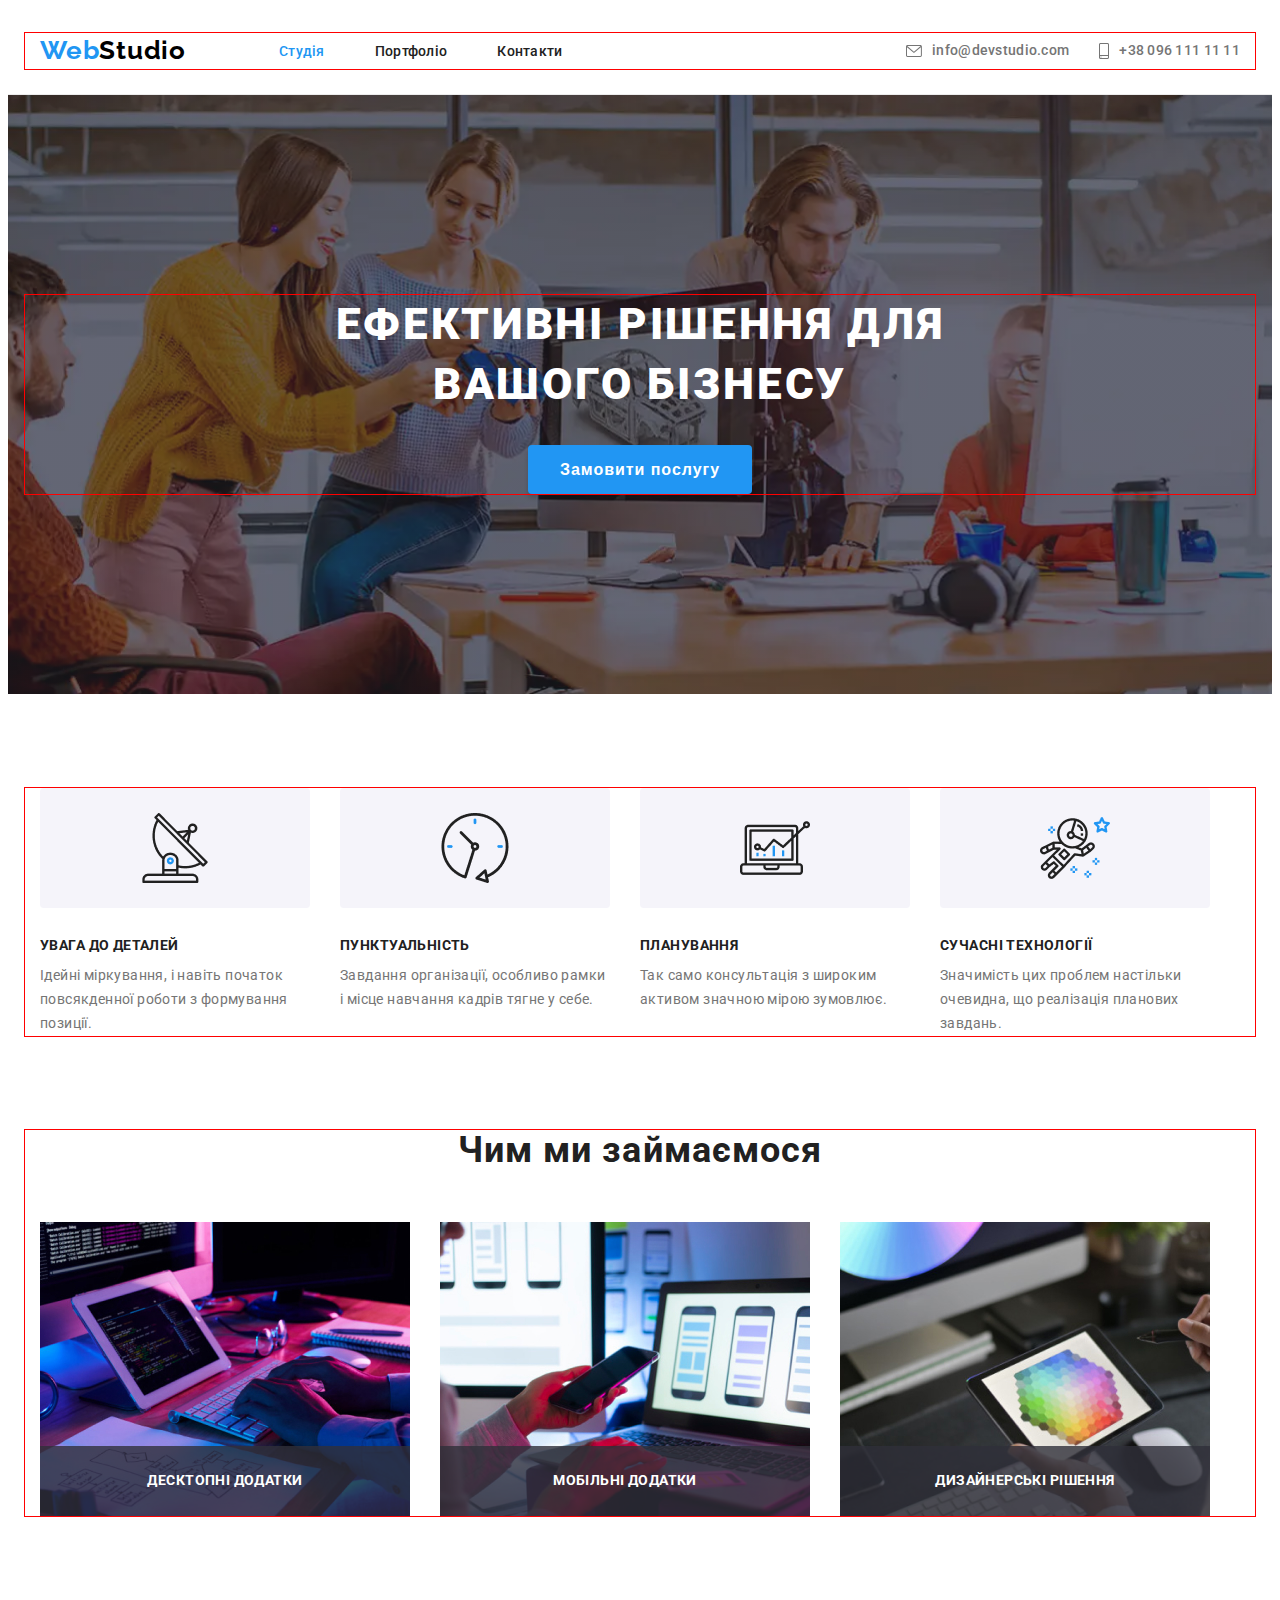
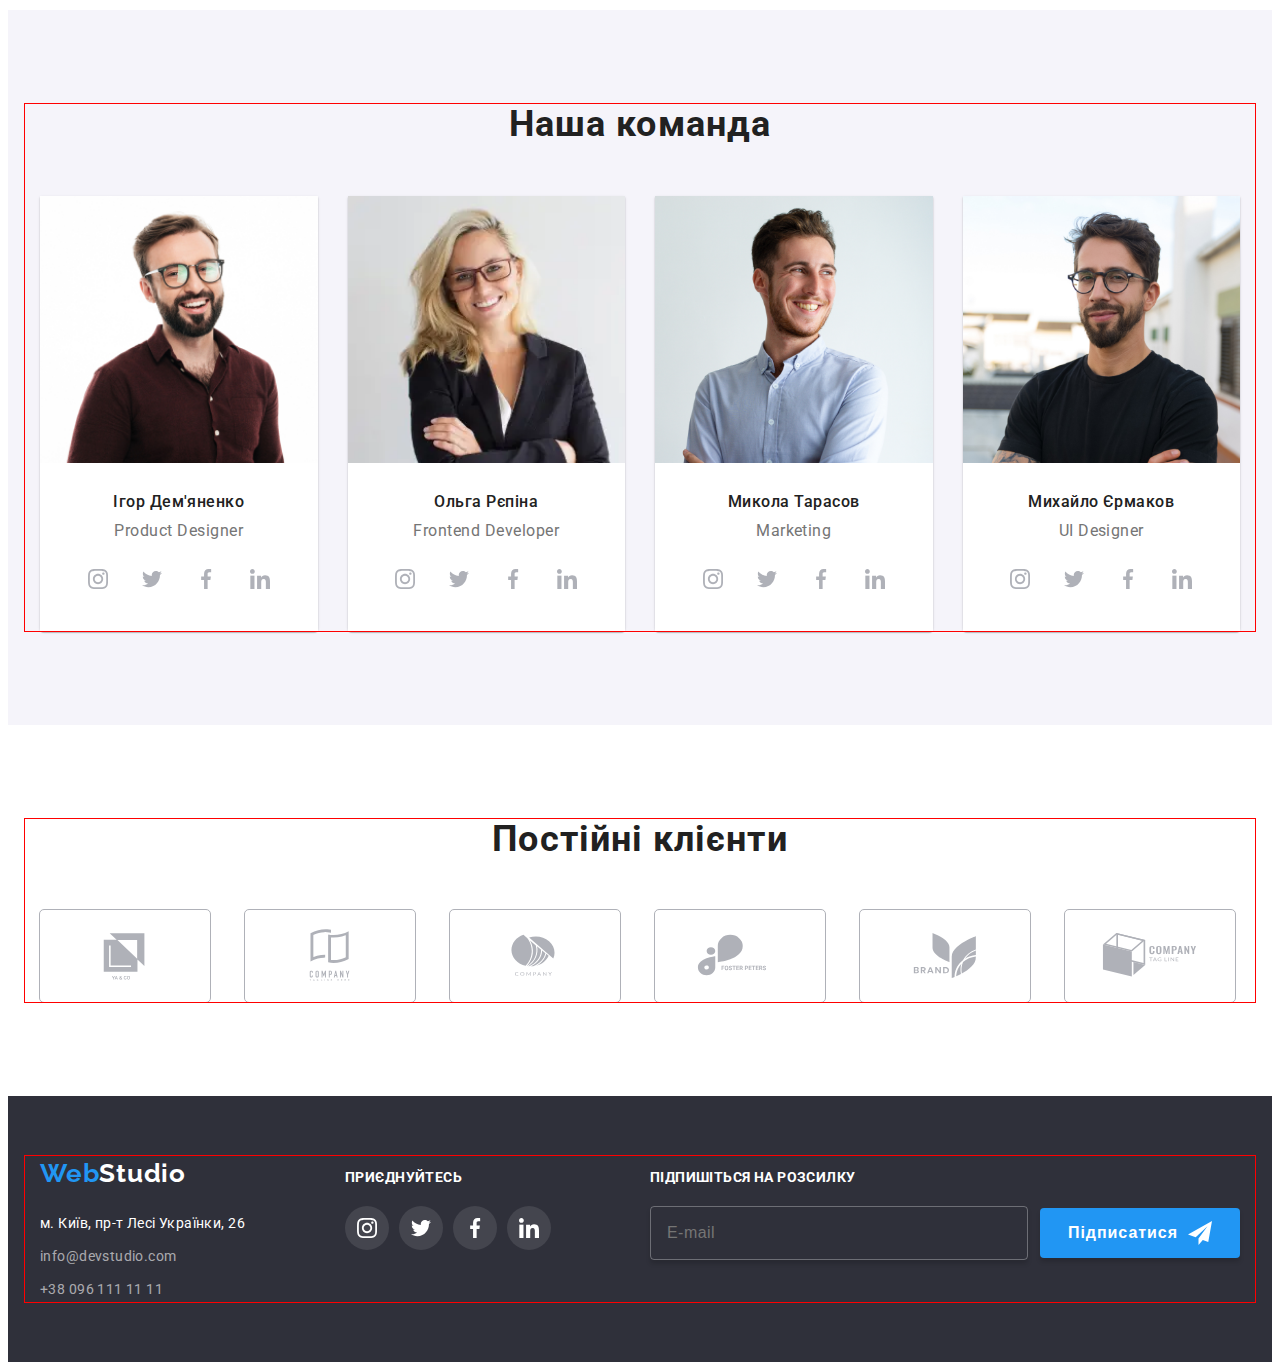
==== commit 405ddd51: "12w" ====
--- a/index.html
+++ b/index.html
@@ -196,7 +196,12 @@
               </div>
             </li>
             <li class="team__item">
-              <img src="./img/olha.jpg" alt="olha" class="team__img" />
+              <picture>
+        <source srcset="./img/desktop/olga-destop@1x.webp 1x, ./img/desktop/olga-destop@2x.webp 2x " media="(min-width:1200px)">
+        <source srcset="./img/tablet/olga-tablet@1x.webp 1x, ./img/tablet/olga-tablet@2x.webp 2x" media="(min-width:768px)">
+        <source srcset="./img/mobile/olga-mobail@1x.webp 1x, ./img/mobile/olga-mobail@2x.webp 2x" media="(max-width:767px)">
+             <img src="./img/olha.jpg" alt="olha" class="team__img" />
+              </picture>
               <div class="team__wrap">
                 <h3 class="team__name">Ольга Рєпіна</h3>
                 <p class="team__taxt">Frontend Developer</p>
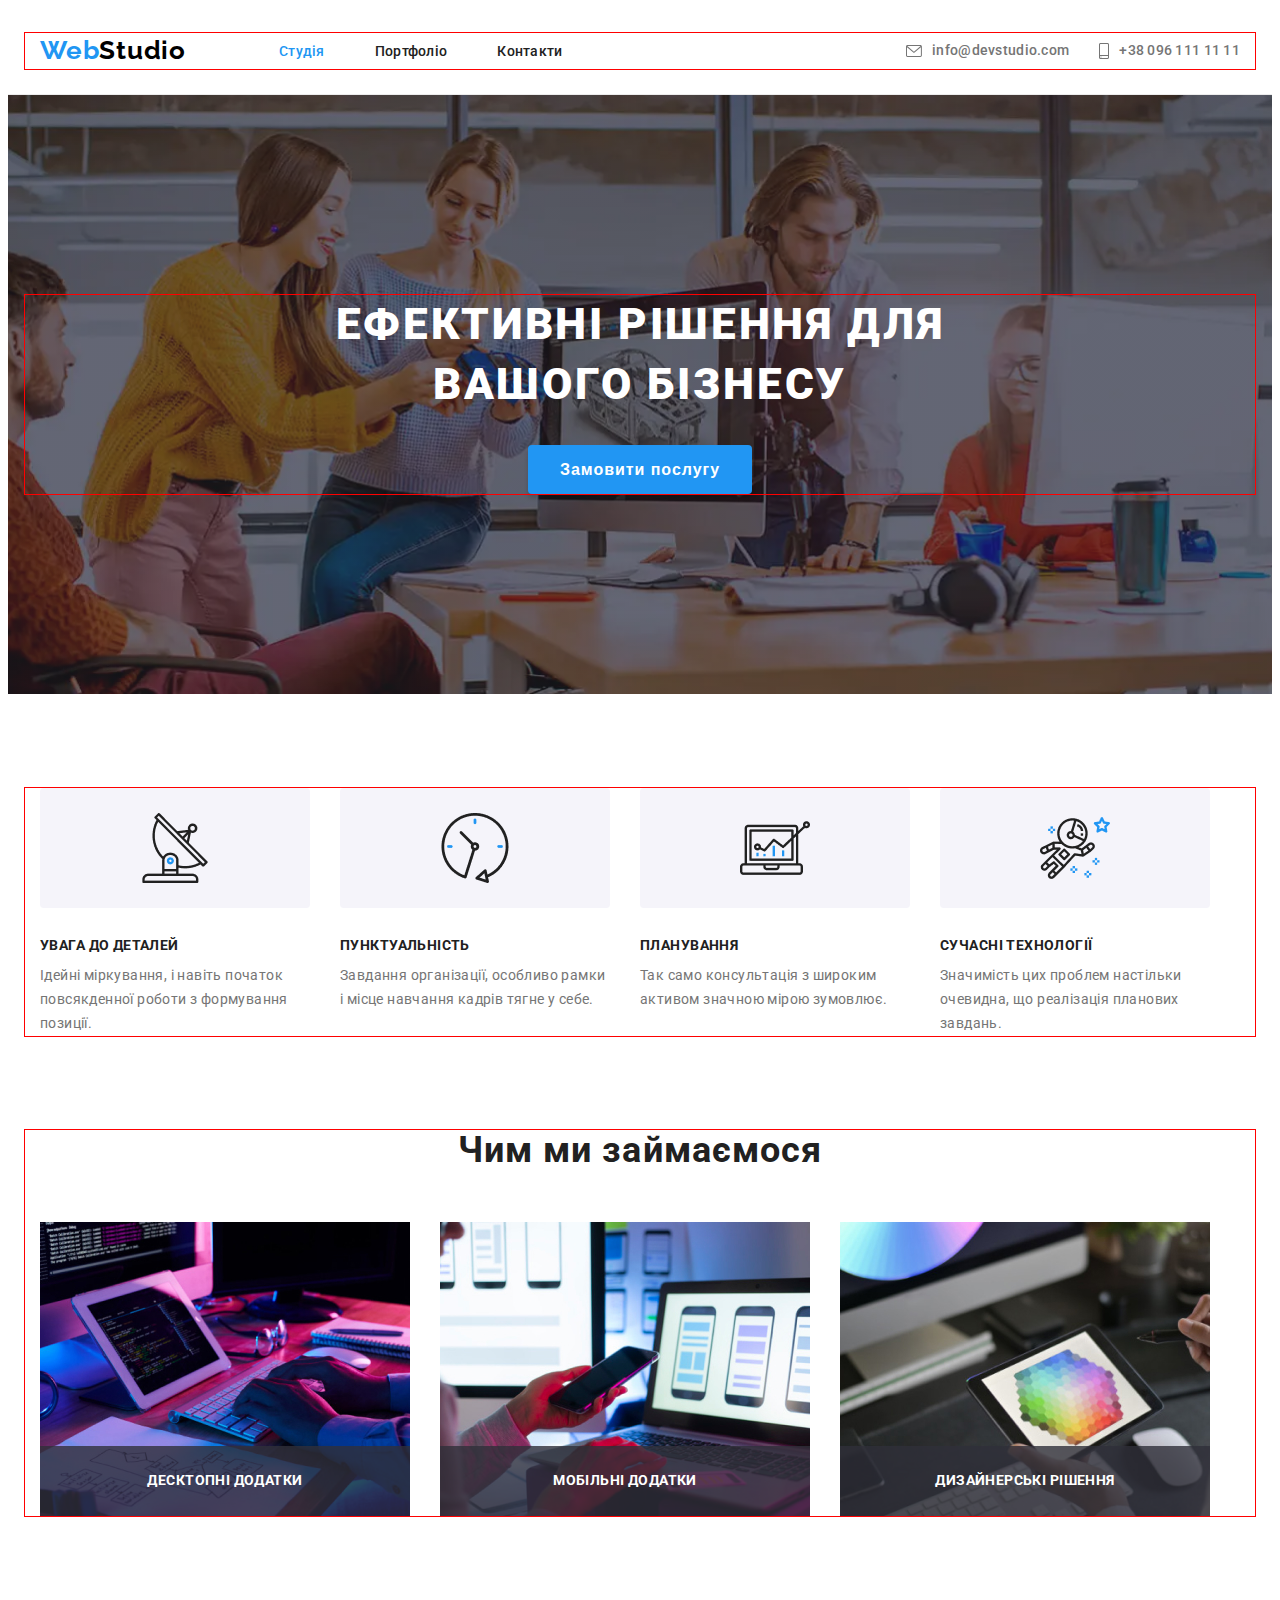
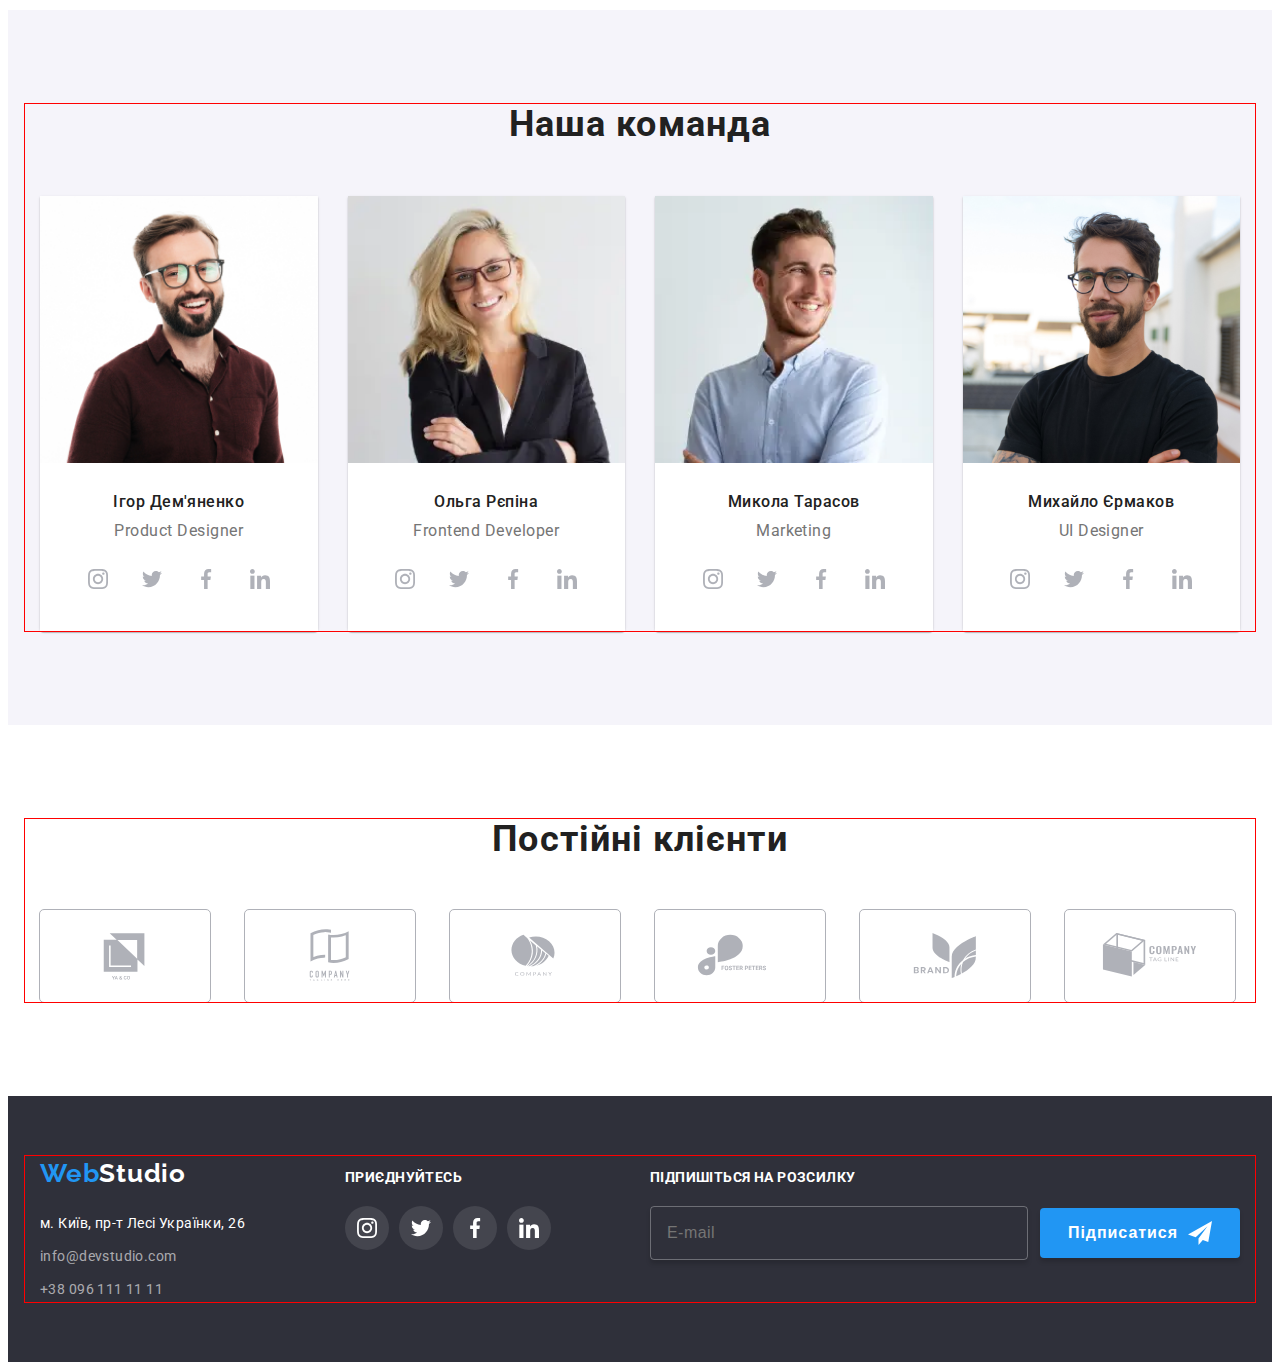
==== commit 74509ad2: "push" ====
--- a/index.html
+++ b/index.html
@@ -238,7 +238,12 @@
               </div>
             </li>
             <li class="team__item">
-              <img src="./img/mukola.jpg" alt="mukola" class="team__img" />
+              <picture>
+                <source srcset="./img/desktop/mukola-desktop@1x.webp 1x, ./img/desktop/mukola-desktop@2x.webp 2x" media="(min-width:1200px)">
+                <source srcset="./img/tablet/mukola-tablet@1x.webp 1x, ./img/tablet/mukola-tablet@2x.webp 2x" media="(min-width:768px)">
+                <source srcset="./img/mobile/mukola-mobile@1x.webp 1x, ./img/mobile/mukola-mobile@2x.webp 2x" media="(max-width:767px)">
+                <img src="./img/mukola.jpg" alt="mukola" class="team__img" />
+              </picture>
               <div class="team__wrap">
                 <h3 class="team__name">Микола Тарасов</h3>
                 <p class="team__taxt">Marketing</p>
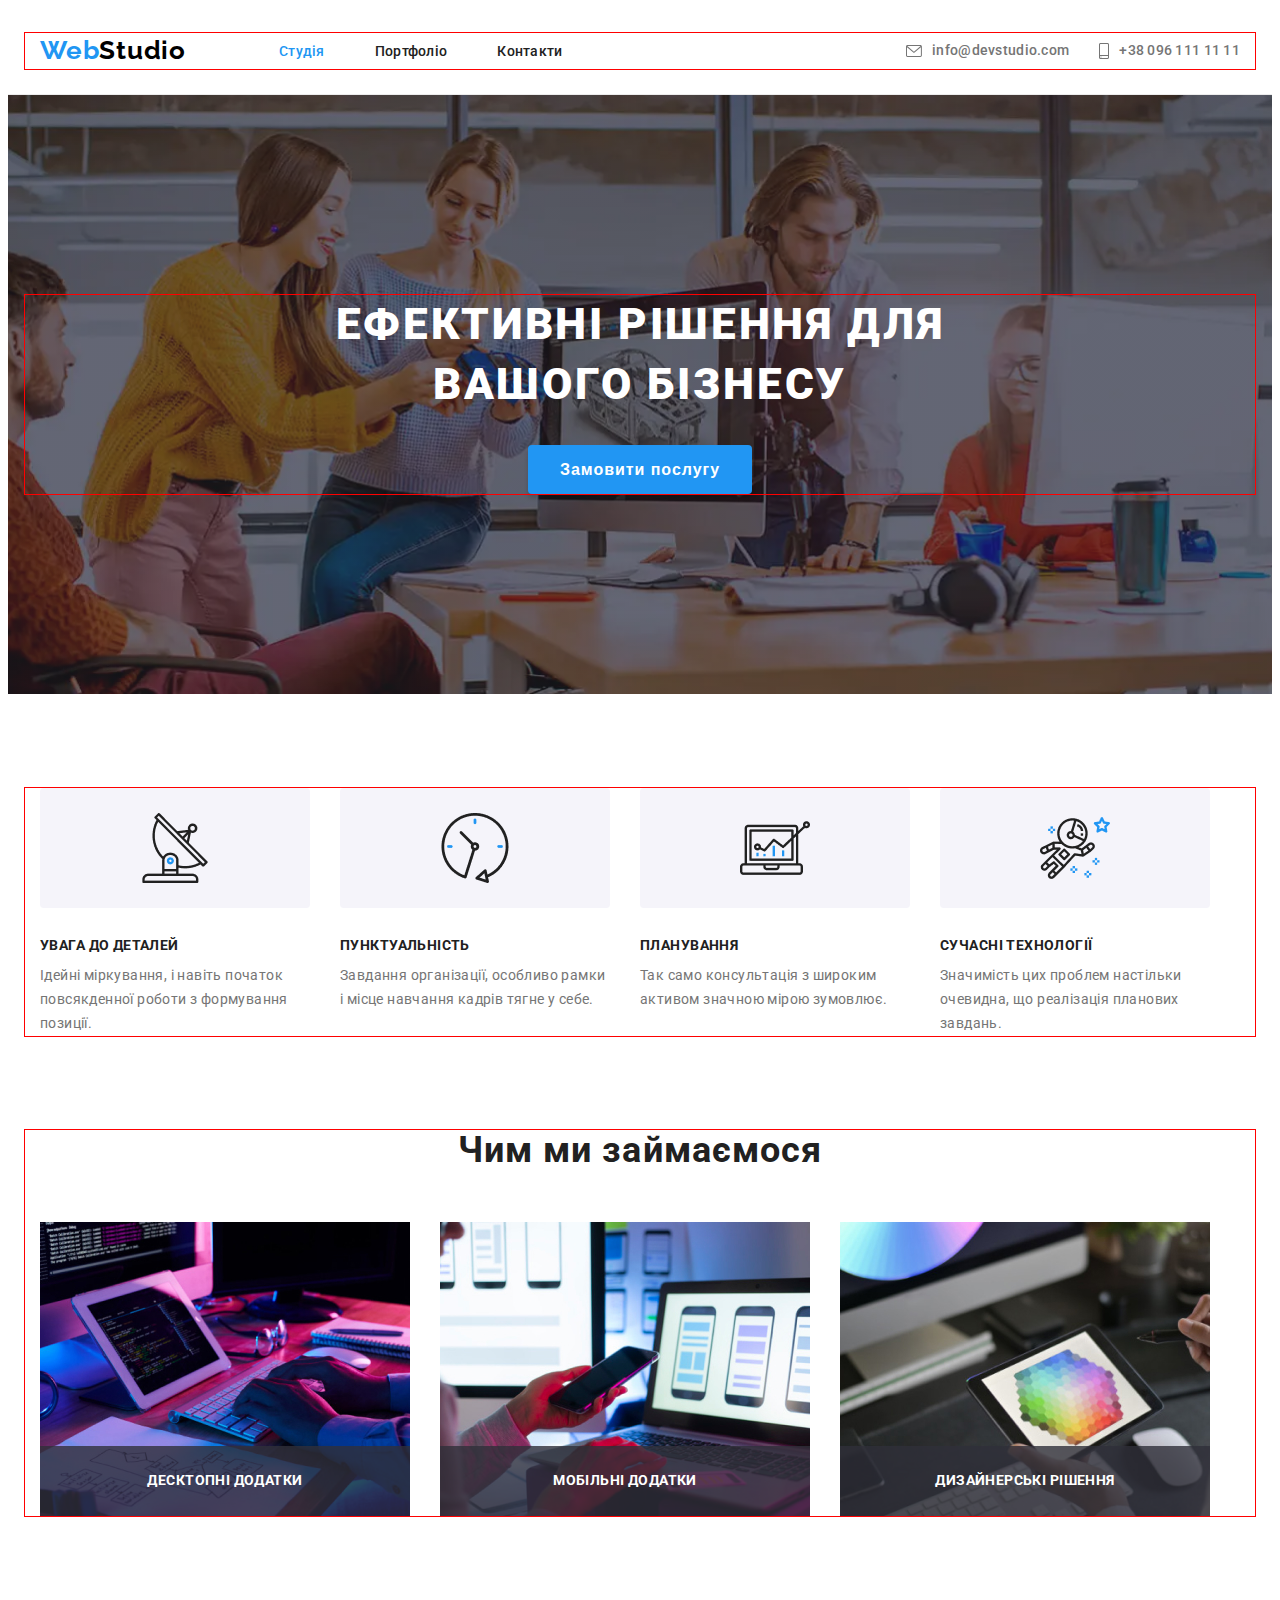
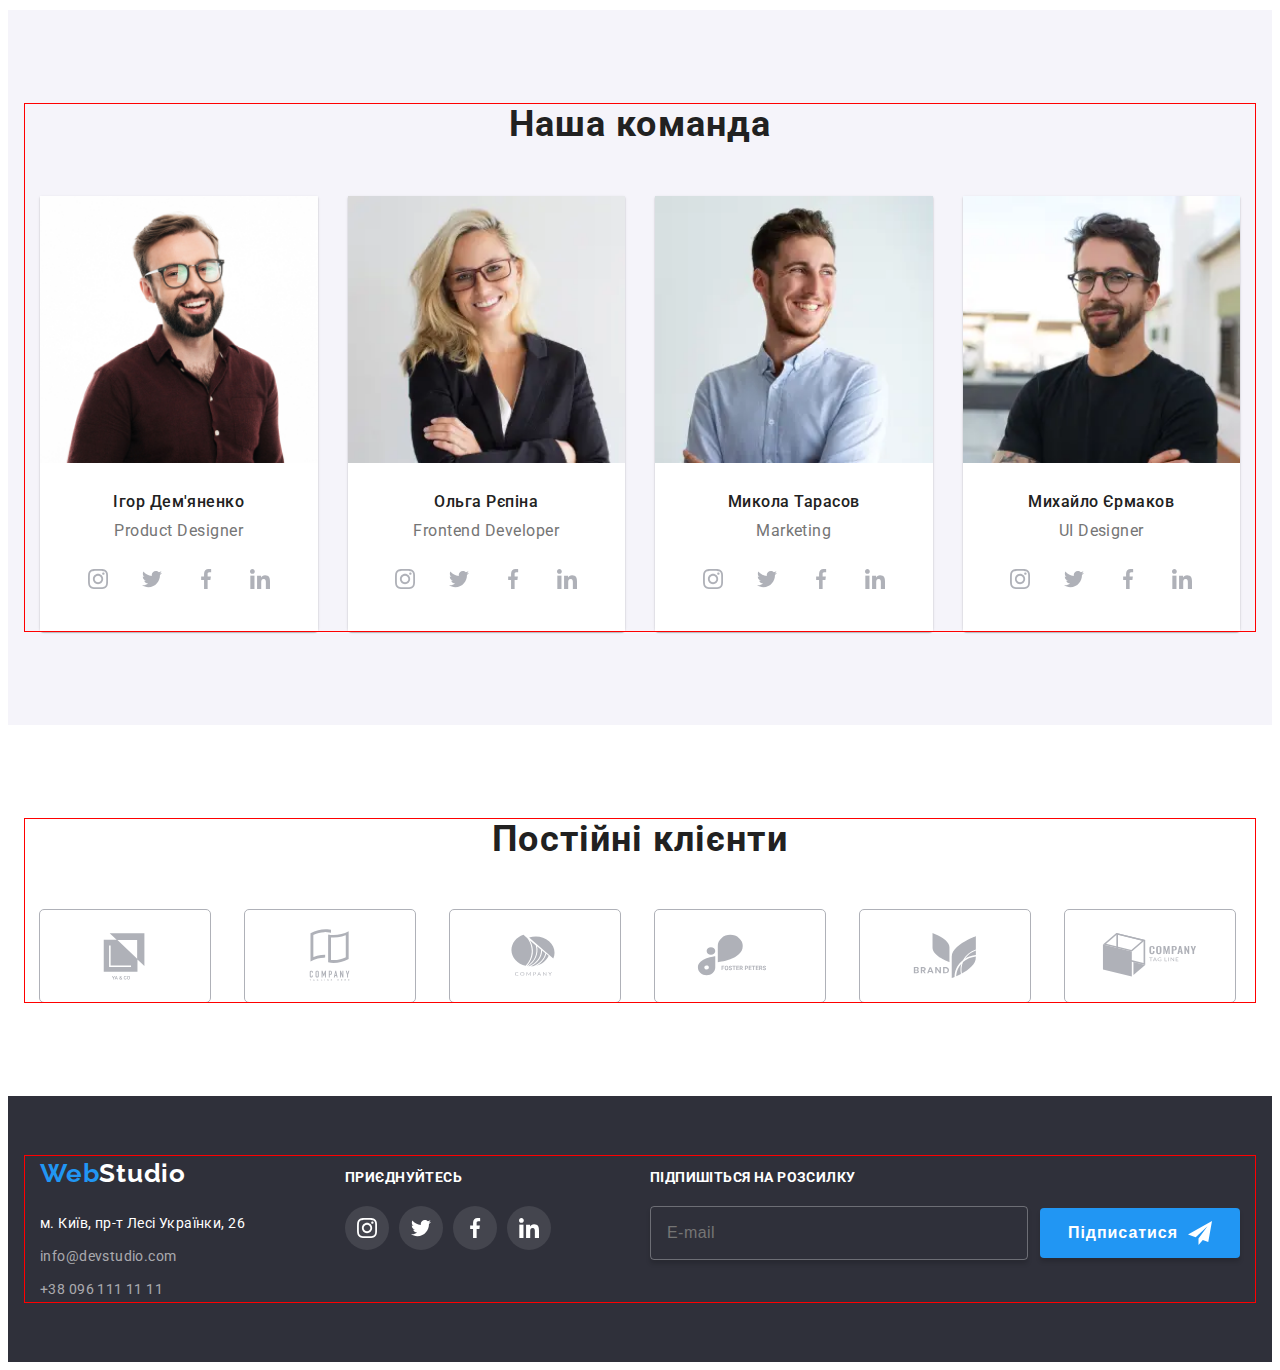
==== commit 5b909e1b: "123" ====
--- a/index.html
+++ b/index.html
@@ -280,7 +280,12 @@
               </div>
             </li>
             <li class="team__item">
-              <img src="./img/michael.jpg" alt="michael" class="team__img" />
+              <picture>
+                <source srcset="./img/desktop/mihailo-desktop@1x.webp 1x, ./img/desktop/mihailo-desktop@2x.webp 2x" media="(min-width:1200px)">
+                <source srcset="./img/tablet/mihailo-tablet@1x.webp 1x, ./img/tablet/mihailo-tablet@2x.webp 2x" media="(min-width:768px)">
+                <source srcset="./img/mobile/mihailo-mobile@1x.webp 1x, ./img/mobile/mihailo-mobile@2x.webp 2x" media="(max-width:767px)">
+                <img src="./img/michael.jpg" alt="michael" class="team__img" />
+              </picture>
               <div class="team__wrap">
                 <h3 class="team__name">Михайло Єрмаков</h3>
                 <p class="team__taxt">UI Designer</p>
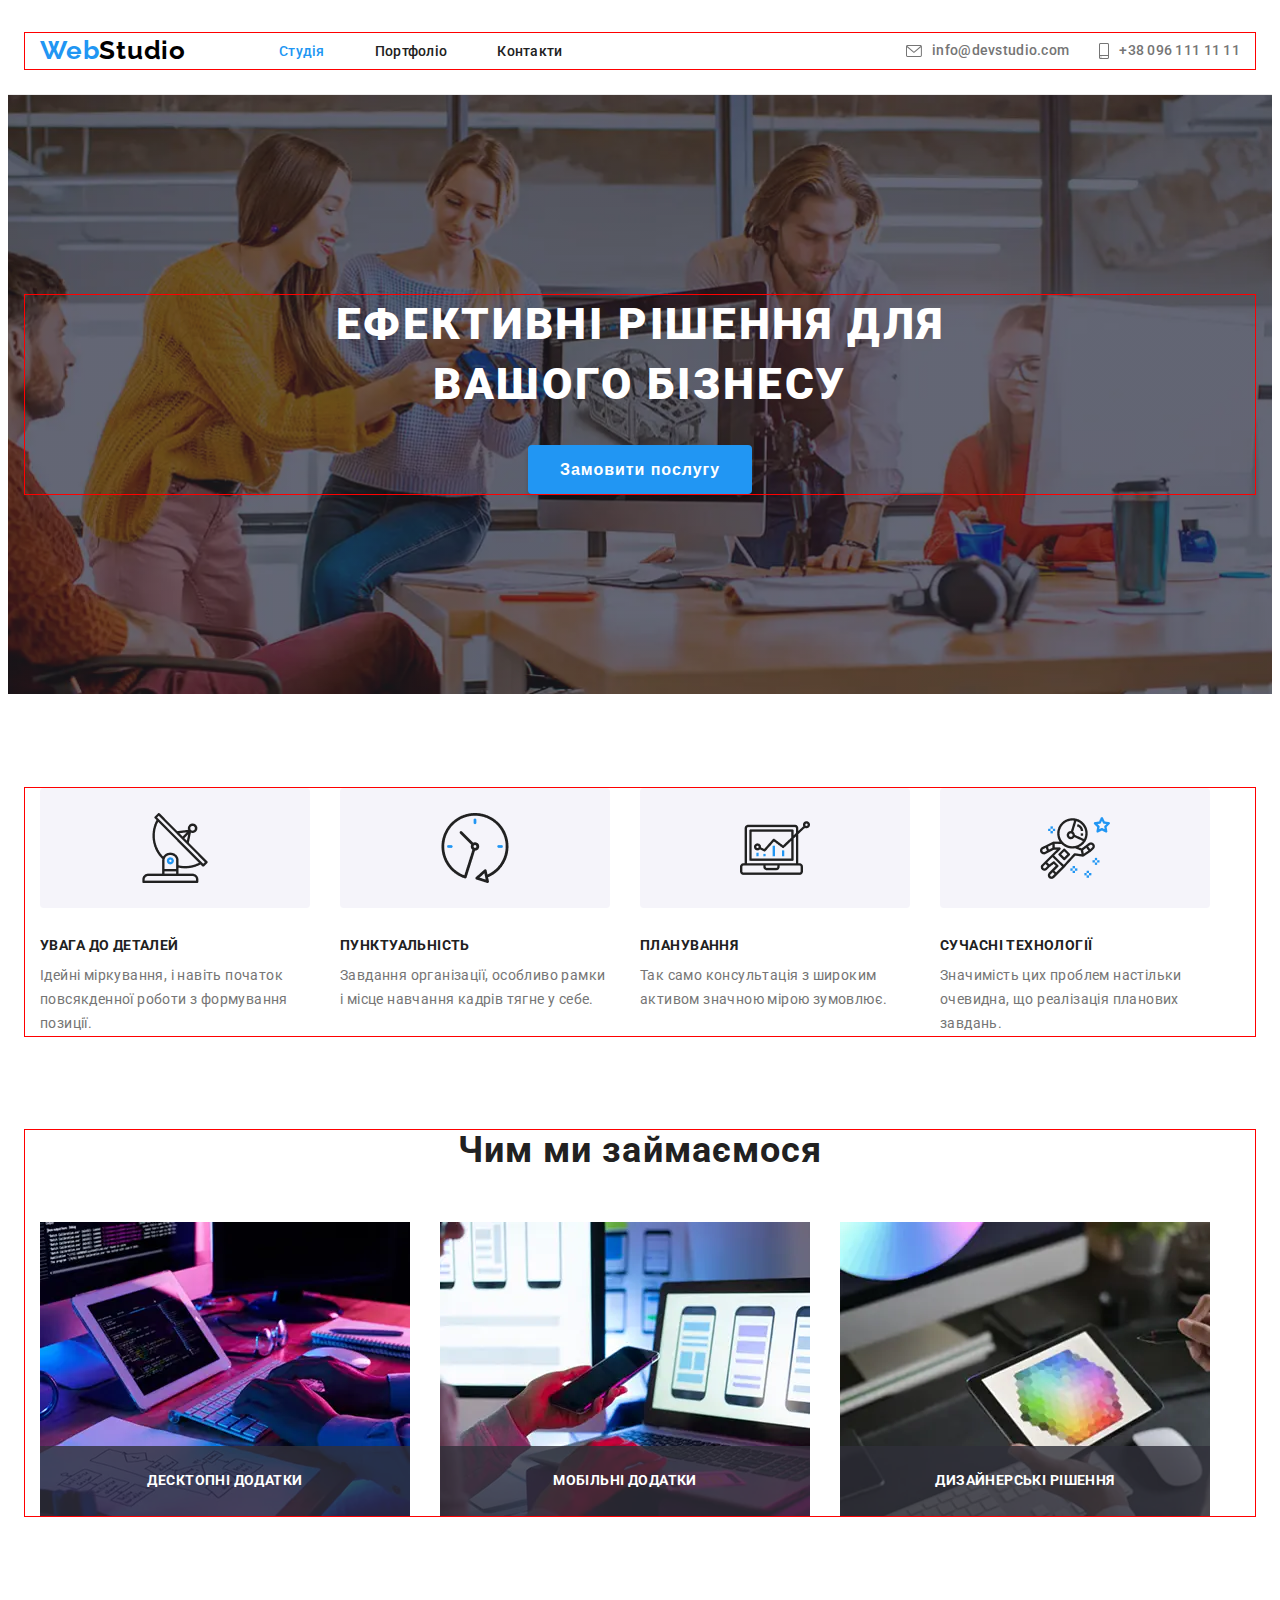
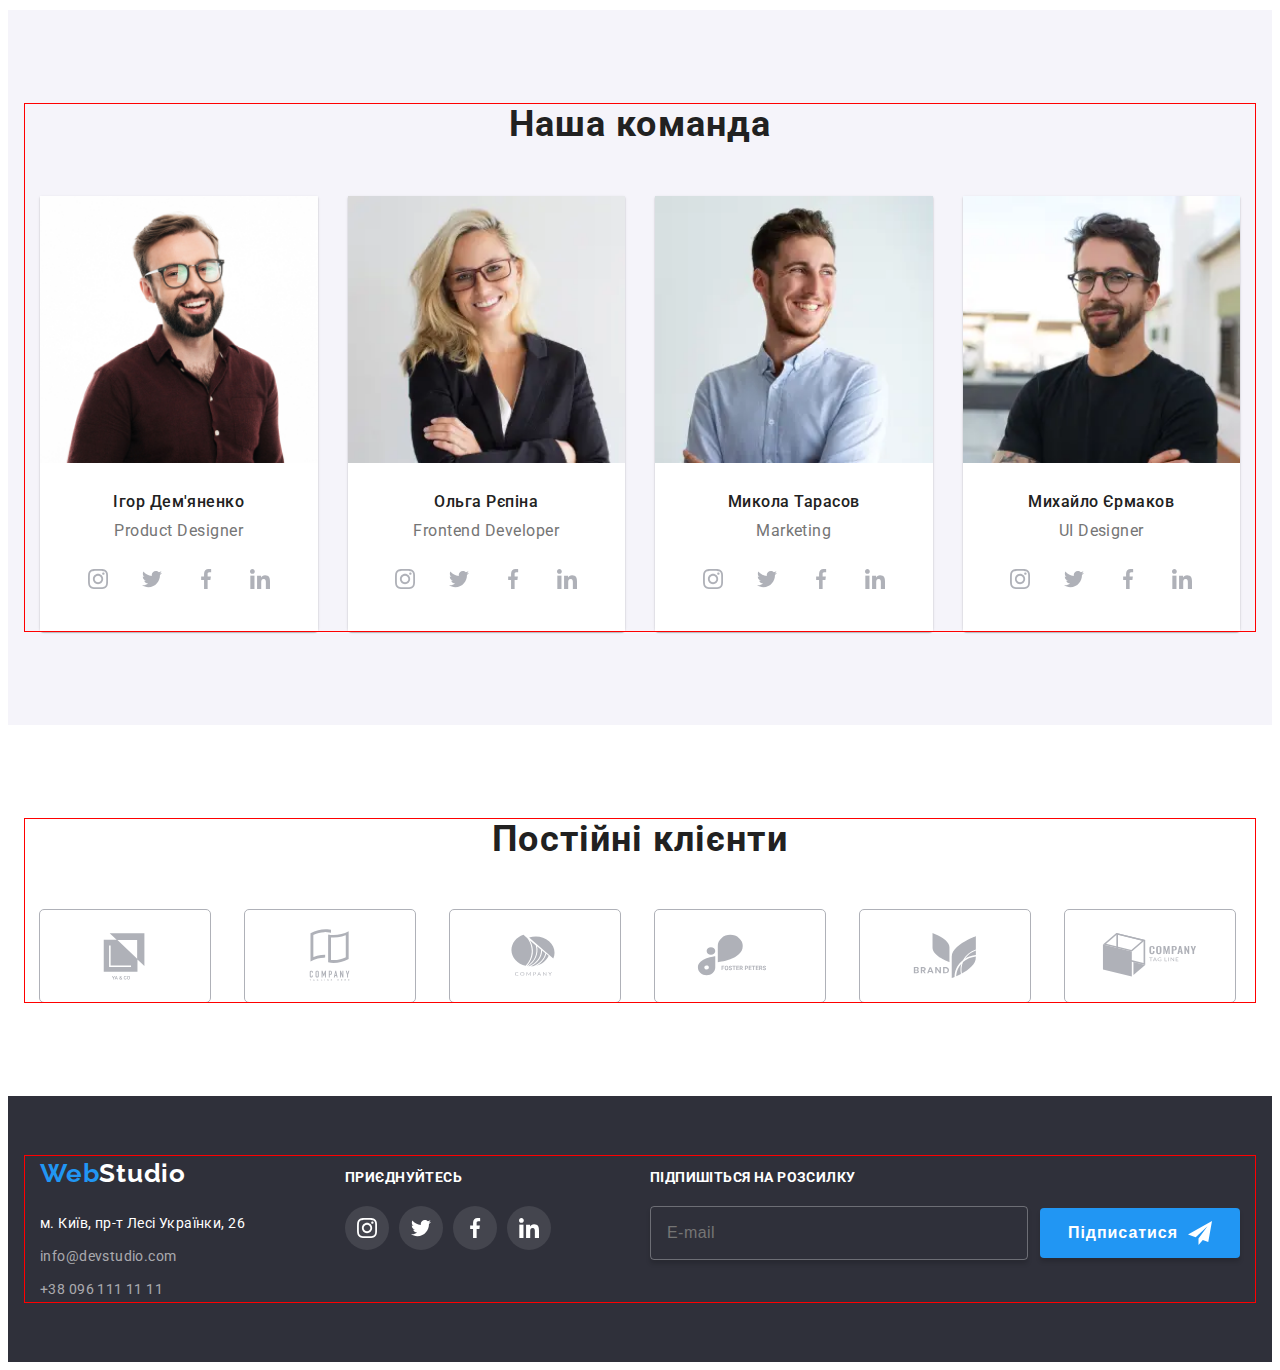
==== commit 707254aa: "change images for whatwedo section" ====
--- a/index.html
+++ b/index.html
@@ -129,19 +129,28 @@
           <h2 class="work__title">Чим ми займаємося</h2>
           <ul class="work__list">
             <li class="work__item">
-              <img src="./img/comp.jpg" alt="comp" class="work-images" />
+              <picture>
+                <source srcset="./img/desktop/pc_desktop@1x.webp 1x, ./img/desktop/pc_desktop@2x.webp 2x" media="(min-width:1200px)">
+                <img src="./img/comp.jpg" alt="comp" class="work-images" />
+              </picture>
               <div class="work__wrap">
                 <h3 class="work__deck">Десктопні додатки</h3>
               </div>
             </li>
             <li class="work__item">
-              <img src="./img/tel.jpg" alt="tel" class="work__images" />
+              <picture>
+                <source srcset="./img/desktop/phone_desktop@1x.webp 1x, ./img/desktop/phone_desktop@2x.webp 2x" media="(min-width:1200px)">
+                <img src="./img/tel.jpg" alt="phone" class="work__images" />
+              </picture>
               <div class="work__wrap">
                 <h3 class="work__deck">Мобільні додатки</h3>
               </div>
             </li>
             <li class="work__item">
-              <img src="./img/tablet.jpg" alt="tablet" class="work__images" />
+              <picture>
+                <source srcset="./img/desktop/tb_desktop@1x.webp 1x, ./img/desktop/tb_desktop@2x.webp 2x" media="(min-width:1200px)">
+                <img src="./img/tablet.jpg" alt="tablet" class="work__images" />
+              </picture>
               <div class="work__wrap">
                 <h3 class="work__deck">Дизайнерські рішення</h3>
               </div>
